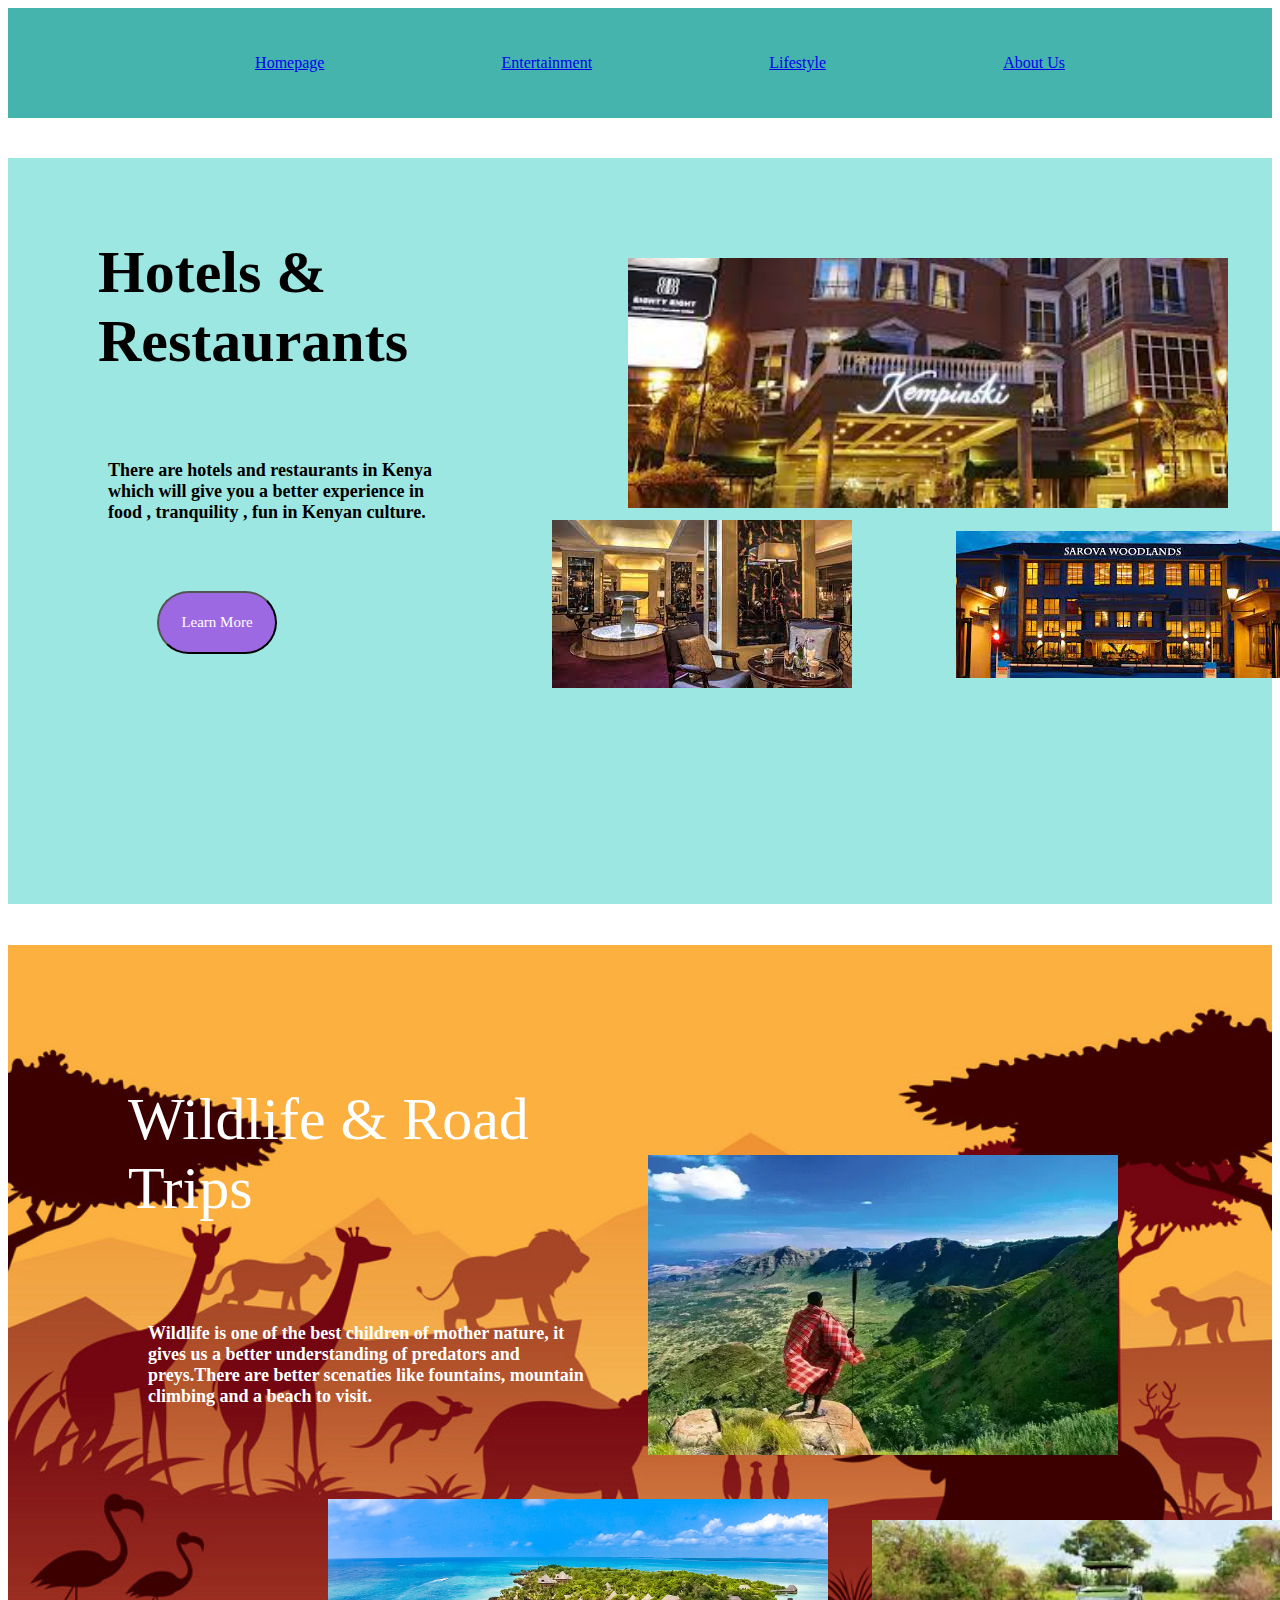
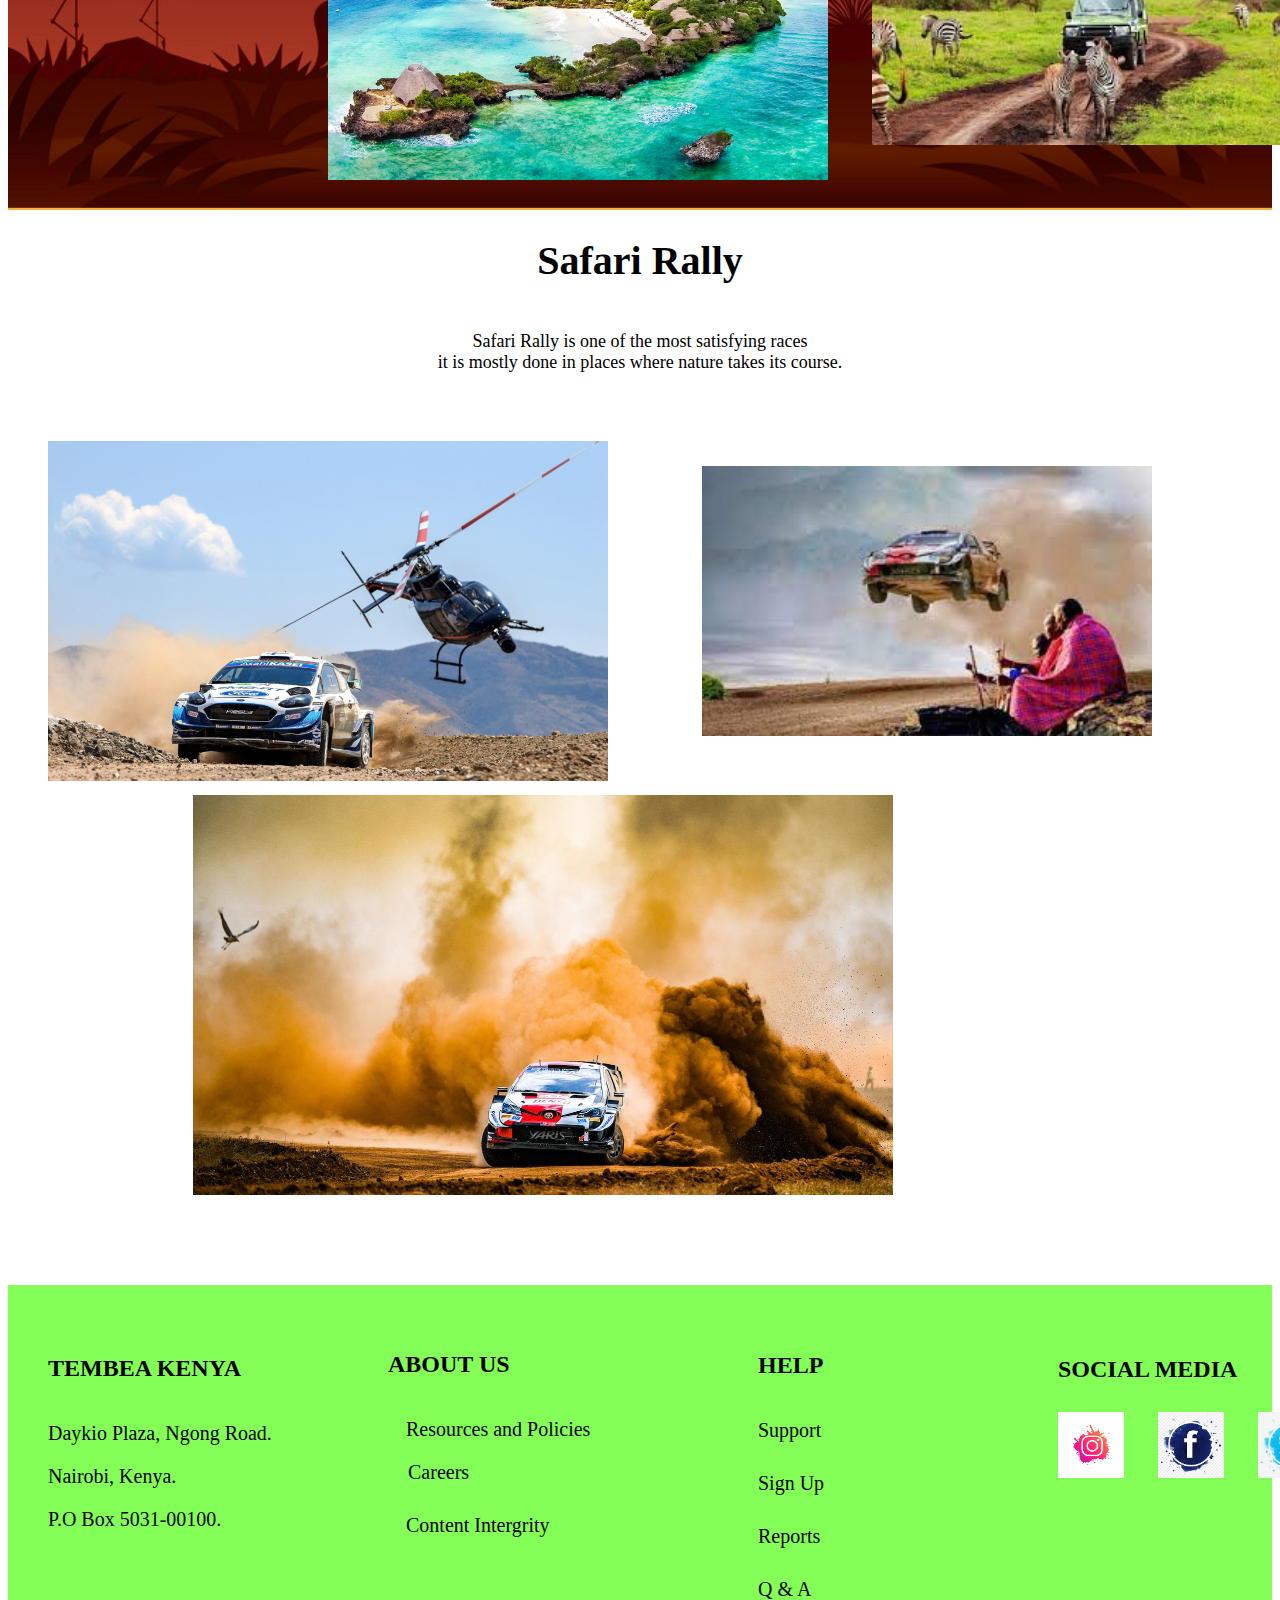
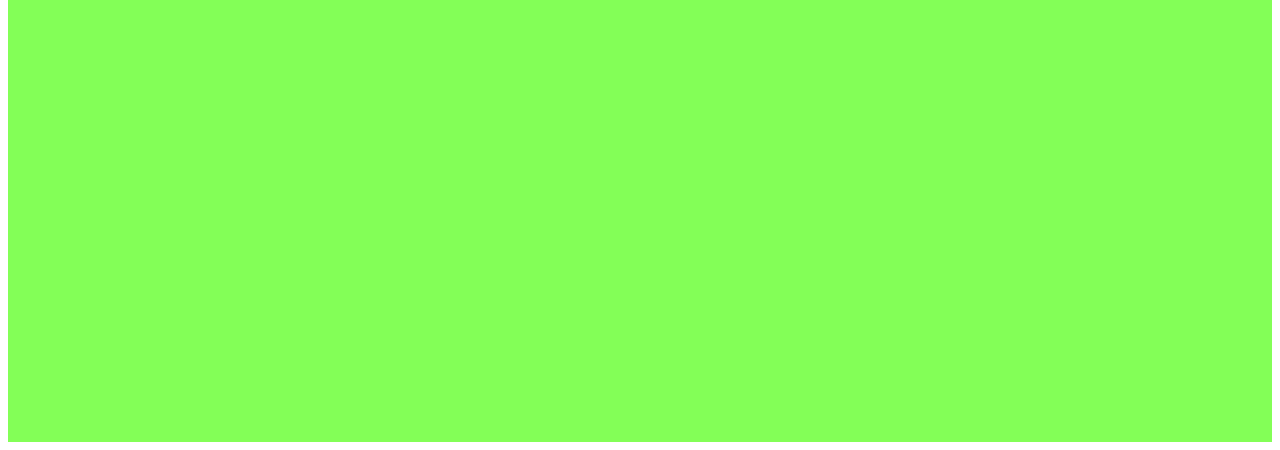
==== index.html @ 824f54b1 "This commit changes the position of images" ====
<html>
<head>
    <meta charset="UTF-8">
    <meta name="viewport" content="width=device-width">
    <link rel="stylesheet" href="index.css">
    <title>Tembea Kenya</title>
</head>
<body>
    <nav>
        <div class="header">
            <ul>
                <li class="list"><a href="#">Homepage</a>
                <li class="list"><a href="#">Entertainment</a></li>
                <li class="list"><a href="#">Lifestyle</a></li>
                <li class="list"><a href="#">About Us</a></li>
            </ul>
        </div>
    </nav>
    <main>
        <div class="section1">
            <div>
                <h1 id="hotels">Hotels & Restaurants</h1>
            </div>
            <img id="image1" src="./pic/villarosa.jpeg" alt="" width="600">
            <img id="image2" src="./pic/villarosa (2).jpeg" alt="" width="600">
            <img id="image3" src="./pic/Sarova.jpeg" alt="">
            <p id="paragraph1">There are hotels and restaurants in Kenya <br>which will give you a better experience in <br> food , tranquility , fun in Kenyan culture.</p>
            <div>
                <button>Learn More</button>
            </div>
        </div>
        
        <div id="life">
            <h1 class="wildlife">Wildlife & Road <br> Trips</h1>
            <p id="paragraph2">
                Wildlife is one of the best children of mother nature, it <br> gives us a better understanding of predators and <br> preys.There are better scenaties like fountains, mountain <br> climbing and a beach to visit.
            </p>
            <div>
                <img id="image4" style="width: 470px;" src="./pic/sceneries.webp" alt="" height="300">
                <img id="image5" style="width: 450px;" src="./pic/kws.jpeg" alt="">
                <img id="image6" style="width: 500px;" src="./pic/beach.jpg" alt="" width="800">
            </div>
        </div>
        <div>
            <h1 id="safari">Safari Rally</h1>
            <p id="paragraph3">Safari Rally is one of the most satisfying races <br> it is mostly done in  places where nature takes its course.</p>
            <div>
                <img id="image7" style="height: 340px;" src="./pic/rally2.jpg" alt="" width="560">
                <img id="image8" style="height: 270px;" src="./pic/rally5.jpeg" alt="" width="450">
                <img id="image9" style="height: 400px;" src="./pic/rally3.jpg" alt="" width="700">
            </div>
        </div>
    </main>
    <footer id="footer">
        <div>
                <h2 id="footer1">TEMBEA KENYA</h2>
                    <p id="tembea1">Daykio Plaza, Ngong Road.</p>
                    <p id="tembea2">Nairobi, Kenya.</p>
                    <p id="tembea3">P.O Box 5031-00100.</p>
                <h2 id="footer2">ABOUT US</h2>
                <p id="about1">Resources and Policies</p>
                <p id="about2">Careers</p>
                <p id="about3">Content Intergrity</p>
                <h2 id="footer3">HELP</h2>
                <p id="help1">Support</p>
                <p id="help2">Sign Up</p>
                <p id="help3">Reports</p>
                <p id="help4">Q & A</p>
                <h2 id="footer4">SOCIAL MEDIA</h2>
                <img id="insta" src="./pic/Instagram.png" alt="">
                <img id="facebook" src="./pic/facebook.jpeg" alt="">
                <img id="twitter" src="./pic/twitter.png" alt="">
        </div>
    </footer>
</body>
</html>
---- index.css ----
*{
    font-family: Roboto;
}
.header {
    padding: 30px;
    background-color: rgba(69, 180, 173, 1);
    border-right: 0px;
}
.header>ul {
    display: flex;
    justify-content: space-evenly;
}
.list {
    text-decoration: none;
    list-style: none;
}
.section1 {
    background-color: rgb(157, 231, 226);
}
div>#hotels {
    position: relative;
    padding-bottom: 90px;
    padding-left: 50px;
    left: 40px;
    top: 80px;
    font-size: 60px;
    height: 200px;
    width: 500px;
}
#image1 {
    position: relative;
    right: -620px;
    bottom: 230px;
}
#image3 {
    position: relative;
    left: 40px;
    bottom: 60px;
}
#image2 {
    position: relative;
    right: 60px;
    bottom: 50px;
    width: 300px;
}
#paragraph1 {
    position: relative;
    left: 100px;
    bottom: 300px;
    font-family: Averia Sans Libre;
    font-style: normal;
    font-weight: bold;
    font-size: 18px;
}
button {
    position: relative;
    height: 7vh;
    width: 120px;
    border-radius: 15vh;
    background-color: #9C69E2;
    color: white;
    font-size: 15px;
    bottom: 250px;
    left: 149px;
}

#life {
    background-image: url(./pic/background\ image\ 2.jpg);
    background-size: cover;
    background-attachment: scroll;
    color: white;
}
.wildlife {
    position: relative;
    bottom: -140px;
    left: 120px;
    font-family: Roboto;
    font-style: normal;
    font-weight: normal;
    font-size: 60px;
}
#paragraph2 {
    position: relative;
    left: 140px;
    bottom: -200px;
    font-family: Averia Sans Libre;
    font-style: normal;
    font-weight: bold;
    font-size: 18px;
}
#image4 {
    position: relative;
    left: 640px;
    bottom: 70px;
}
#image5 {
    position: relative;
    left: 390px;
    bottom: -220px;
}
#image6 {
    position: relative;
    left: 320px;
    bottom: 30px;
}
#safari {
    position: relative;
    text-align: center;
    font-family: Averia Sans Libre;
    font-style: normal;
    font-weight: bold;
    font-size: 40px;
}
#paragraph3 {
    text-align: center;
    padding-top: 20px;
    padding-bottom: 50px;
    font-family: Roboto;
    font-style: normal;
    font-weight: normal;
    font-size: 18px;
}
#image7 {
    position: relative;
    left: 40px;
    top: 0px;
}
#image8 {
    position: relative;
    left: 130px;
    top: -45px;
}
#image9 {
    position: relative;
    top: 10px;
    left: 185px;
    padding-bottom: 80px;
}

#footer {
    background-color: #83FF57;
    
}
#footer1 {
    position: relative;
    top: 0px;
    left: 40px;
    padding-top: 70px;
}
#tembea1 {
    position: relative;
    top: 20px;
    left: 40px;
    font-family: Roboto;
    font-style: normal;
    font-weight: normal;
    font-size: 20px;
}
#tembea2 {
    position: relative;
    top: 20px;
    left: 40px;
    font-family: Roboto;
    font-style: normal;
    font-weight: normal;
    font-size: 20px;
}
#tembea3 {
    position: relative;
    top: 20px;
    left: 40px;
    font-family: Roboto;
    font-style: normal;
    font-weight: normal;
    font-size: 20px;
}
#footer2 {
    position: relative;
    top: -180px;
    left: 380px;
}
#about1{
    position: relative;
    top: -160px;
    left: 398px;
    font-family: Roboto;
    font-style: normal;
    font-weight: normal;
    font-size: 20px;
}
#about2{
    position: relative;
    top: -160px;
    left: 400px;
    font-family: Roboto;
    font-style: normal;
    font-weight: normal;
    font-size: 20px;
}
#about3 {
    position: relative;
    top: -150px;
    left: 398px;
    font-family: Roboto;
    font-style: normal;
    font-weight: normal;
    font-size: 20px;
}
#footer3 {
    position: relative;
    top: -355px;
    left: 750px; 
}
#help1 {
    position: relative;
    top: -335px;
    left: 750px;
    font-family: Roboto;
    font-style: normal;
    font-weight: normal;
    font-size: 20px;
}
#help2 {
    position: relative;
    top: -325px;
    left: 750px;
    font-family: Roboto;
    font-style: normal;
    font-weight: normal;
    font-size: 20px;
}
#help3 {
    position: relative;
    top: -315px;
    left: 750px;
    font-family: Roboto;
    font-style: normal;
    font-weight: normal;
    font-size: 20px;
}
#help4 {
    position: relative;
    top: -305px;
    left: 750px;
    font-family: Roboto;
    font-style: normal;
    font-weight: normal;
    font-size: 20px;
}
#footer4 {
    position: relative;
    top: -570px;
    left: 1050px; 
}
#insta {
    position: relative;
    top: -560px;
    left: 1050px; 
    height: 66px;
}
#facebook {
    position: relative;
    top: -560px;
    left: 1080px; 
    height: 66px;
}

#twitter {
    position: relative;
    top: -560px;
    left: 1110px; 
    height: 66px;
}
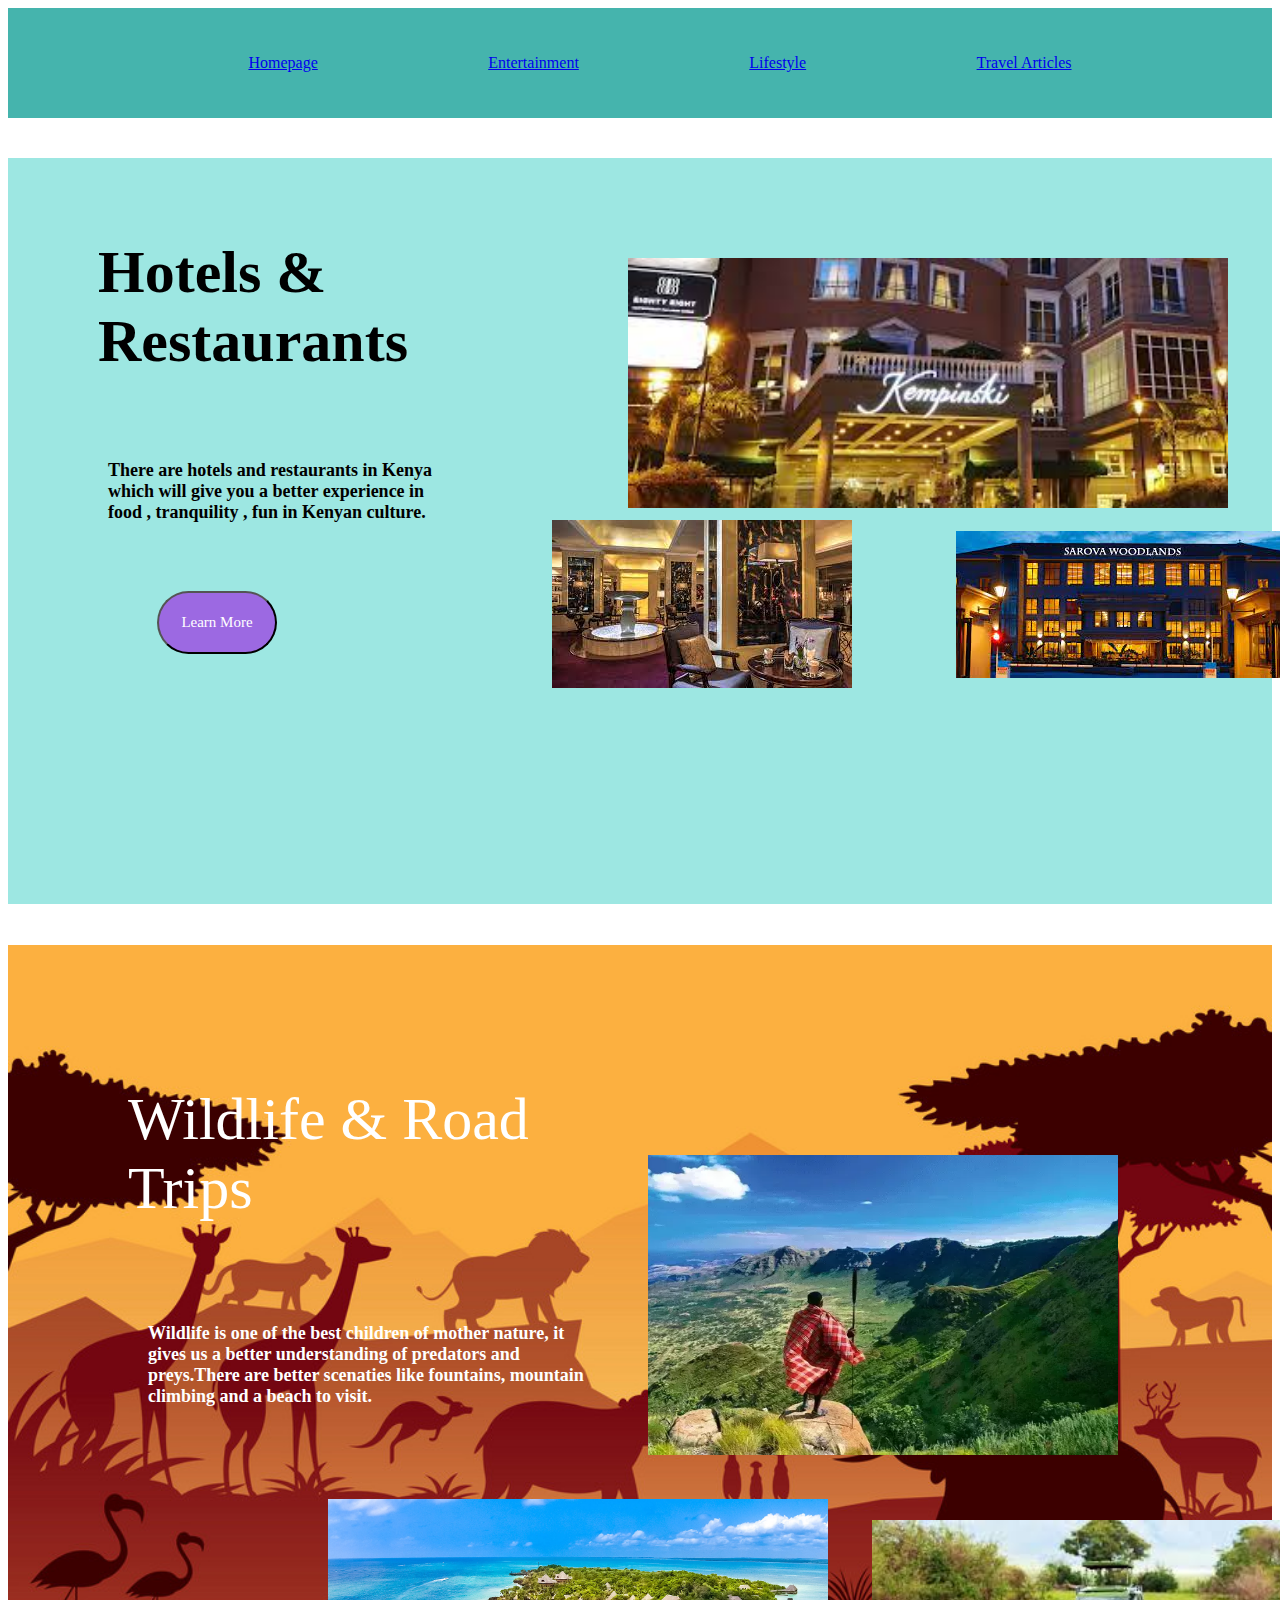
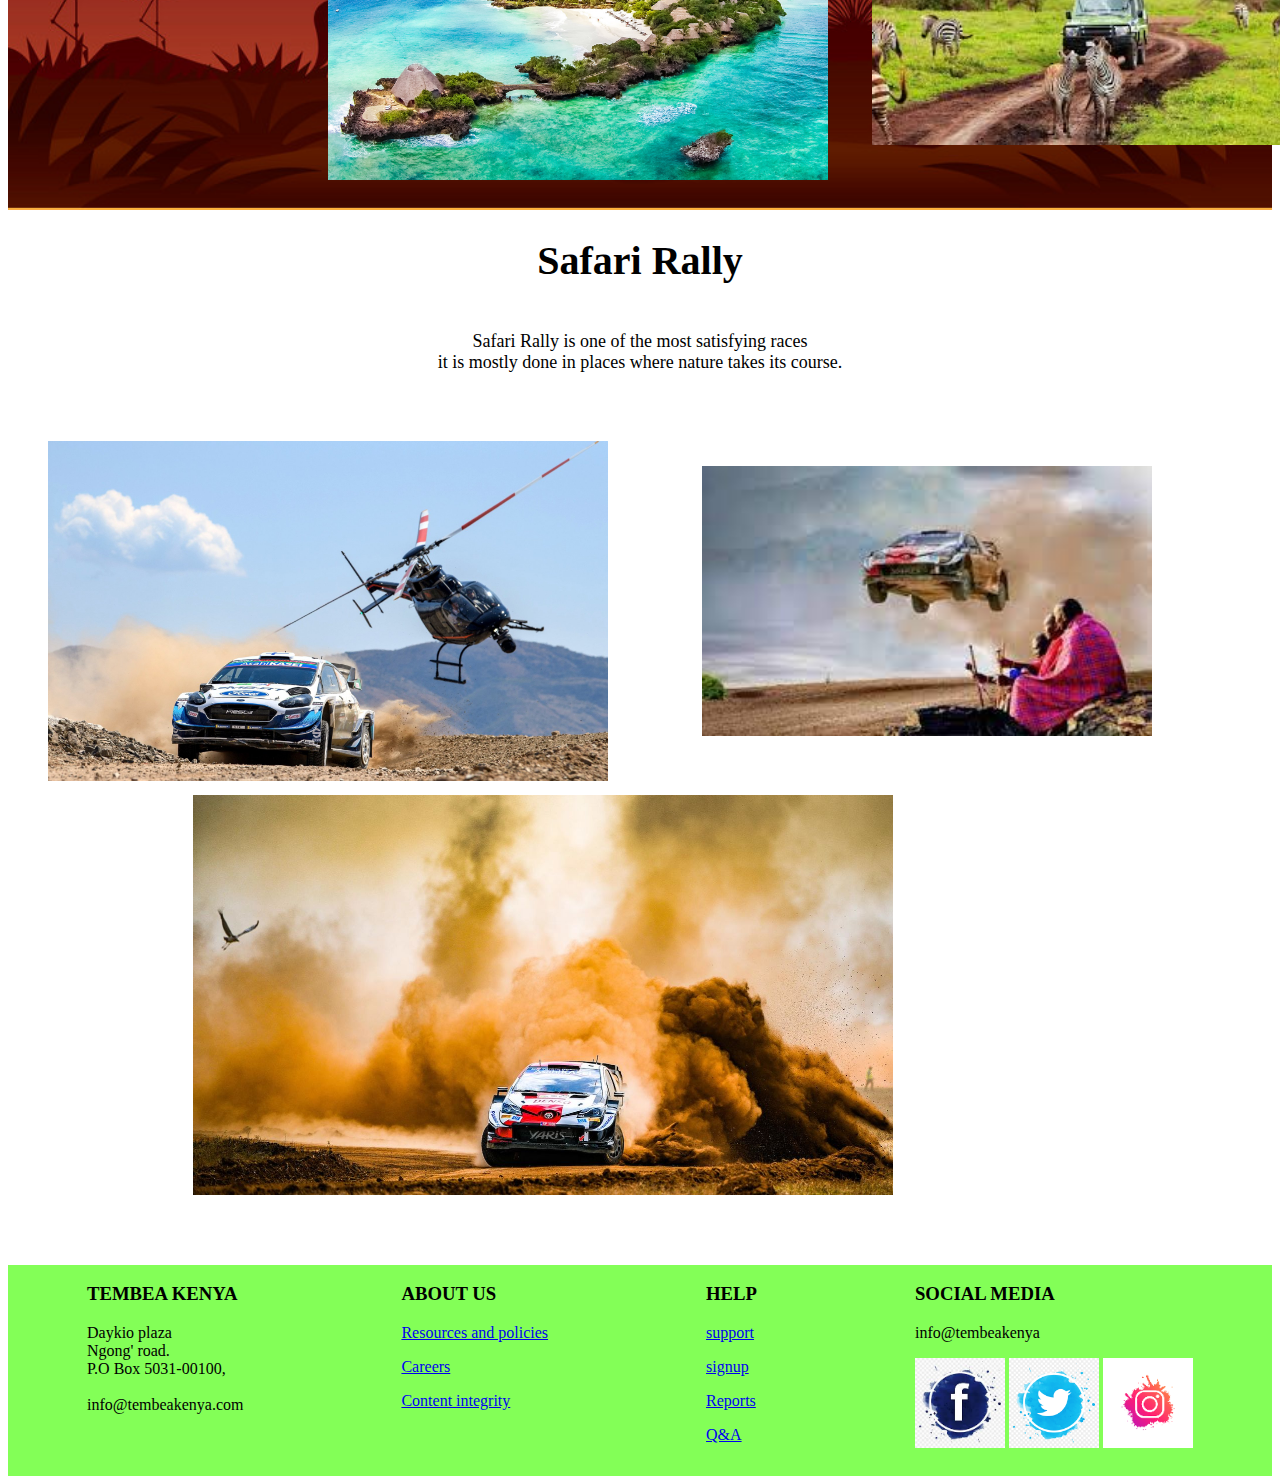
==== commit d28df954: "This commit changes the navigation" ====
--- a/index.html
+++ b/index.html
@@ -9,10 +9,10 @@
     <nav>
         <div class="header">
             <ul>
-                <li class="list"><a href="#">Homepage</a>
-                <li class="list"><a href="#">Entertainment</a></li>
-                <li class="list"><a href="#">Lifestyle</a></li>
-                <li class="list"><a href="#">About Us</a></li>
+                <li class="list"><a href="index.html">Homepage</a>
+                <li class="list"><a href="entertainment.html">Entertainment</a></li>
+                <li class="list"><a href="lifestyle.html">Lifestyle</a></li>
+                <li class="list"><a href="about.html">Travel Articles</a></li>
             </ul>
         </div>
     </nav>
@@ -51,26 +51,36 @@
             </div>
         </div>
     </main>
-    <footer id="footer">
-        <div>
-                <h2 id="footer1">TEMBEA KENYA</h2>
-                    <p id="tembea1">Daykio Plaza, Ngong Road.</p>
-                    <p id="tembea2">Nairobi, Kenya.</p>
-                    <p id="tembea3">P.O Box 5031-00100.</p>
-                <h2 id="footer2">ABOUT US</h2>
-                <p id="about1">Resources and Policies</p>
-                <p id="about2">Careers</p>
-                <p id="about3">Content Intergrity</p>
-                <h2 id="footer3">HELP</h2>
-                <p id="help1">Support</p>
-                <p id="help2">Sign Up</p>
-                <p id="help3">Reports</p>
-                <p id="help4">Q & A</p>
-                <h2 id="footer4">SOCIAL MEDIA</h2>
-                <img id="insta" src="./pic/Instagram.png" alt="">
-                <img id="facebook" src="./pic/facebook.jpeg" alt="">
-                <img id="twitter" src="./pic/twitter.png" alt="">
+    <footer>
+        <section class="content-footer">
+        <div class="fcontent1">
+            <h3>TEMBEA KENYA</h3>
+            <p>Daykio plaza <br> 
+               Ngong' road. <br>
+            P.O Box 5031-00100, <br>
+        <br>info@tembeakenya.com </p>
         </div>
+        <div class="fcontent2">
+            <h3>ABOUT US</h3>
+            <p><a href="#">Resources and policies</a></p>
+            <p><a href="#">Careers</a></p>
+            <p><a href="#">Content integrity</a></p>
+        </div>
+        <div class="fcontent3">
+            <h3>HELP</h3>
+            <p><a href="#">support</a></p>
+            <p><a href="#">signup</a></p>
+            <p><a href="#">Reports</a></p>
+            <p><a href="#">Q&A</a></p>
+        </div>
+        <div class="fcontent4">
+            <h3>SOCIAL MEDIA</h3>
+            <p>info@tembeakenya</p>
+            <img src="./pic/facebook.jpeg" alt="Facebook" width="90"> 
+            <img src="./pic/twitter.png" alt="Twitter" width="90">
+            <img src="./pic/Instagram.png" alt="Instagram" width="90">
+        </div>
+    </section>
     </footer>
 </body>
 </html>--- a/index.css
+++ b/index.css
@@ -52,6 +52,7 @@
     font-weight: bold;
     font-size: 18px;
 }
+
 button {
     position: relative;
     height: 7vh;
@@ -136,138 +137,10 @@
     left: 185px;
     padding-bottom: 80px;
 }
+.content-footer {
+    background-color:  #83FF57;
+    display: flex;
+    justify-content: space-around;
+    padding-bottom: 1em;
 
-#footer {
-    background-color: #83FF57;
-    
 }
-#footer1 {
-    position: relative;
-    top: 0px;
-    left: 40px;
-    padding-top: 70px;
-}
-#tembea1 {
-    position: relative;
-    top: 20px;
-    left: 40px;
-    font-family: Roboto;
-    font-style: normal;
-    font-weight: normal;
-    font-size: 20px;
-}
-#tembea2 {
-    position: relative;
-    top: 20px;
-    left: 40px;
-    font-family: Roboto;
-    font-style: normal;
-    font-weight: normal;
-    font-size: 20px;
-}
-#tembea3 {
-    position: relative;
-    top: 20px;
-    left: 40px;
-    font-family: Roboto;
-    font-style: normal;
-    font-weight: normal;
-    font-size: 20px;
-}
-#footer2 {
-    position: relative;
-    top: -180px;
-    left: 380px;
-}
-#about1{
-    position: relative;
-    top: -160px;
-    left: 398px;
-    font-family: Roboto;
-    font-style: normal;
-    font-weight: normal;
-    font-size: 20px;
-}
-#about2{
-    position: relative;
-    top: -160px;
-    left: 400px;
-    font-family: Roboto;
-    font-style: normal;
-    font-weight: normal;
-    font-size: 20px;
-}
-#about3 {
-    position: relative;
-    top: -150px;
-    left: 398px;
-    font-family: Roboto;
-    font-style: normal;
-    font-weight: normal;
-    font-size: 20px;
-}
-#footer3 {
-    position: relative;
-    top: -355px;
-    left: 750px; 
-}
-#help1 {
-    position: relative;
-    top: -335px;
-    left: 750px;
-    font-family: Roboto;
-    font-style: normal;
-    font-weight: normal;
-    font-size: 20px;
-}
-#help2 {
-    position: relative;
-    top: -325px;
-    left: 750px;
-    font-family: Roboto;
-    font-style: normal;
-    font-weight: normal;
-    font-size: 20px;
-}
-#help3 {
-    position: relative;
-    top: -315px;
-    left: 750px;
-    font-family: Roboto;
-    font-style: normal;
-    font-weight: normal;
-    font-size: 20px;
-}
-#help4 {
-    position: relative;
-    top: -305px;
-    left: 750px;
-    font-family: Roboto;
-    font-style: normal;
-    font-weight: normal;
-    font-size: 20px;
-}
-#footer4 {
-    position: relative;
-    top: -570px;
-    left: 1050px; 
-}
-#insta {
-    position: relative;
-    top: -560px;
-    left: 1050px; 
-    height: 66px;
-}
-#facebook {
-    position: relative;
-    top: -560px;
-    left: 1080px; 
-    height: 66px;
-}
-
-#twitter {
-    position: relative;
-    top: -560px;
-    left: 1110px; 
-    height: 66px;
-}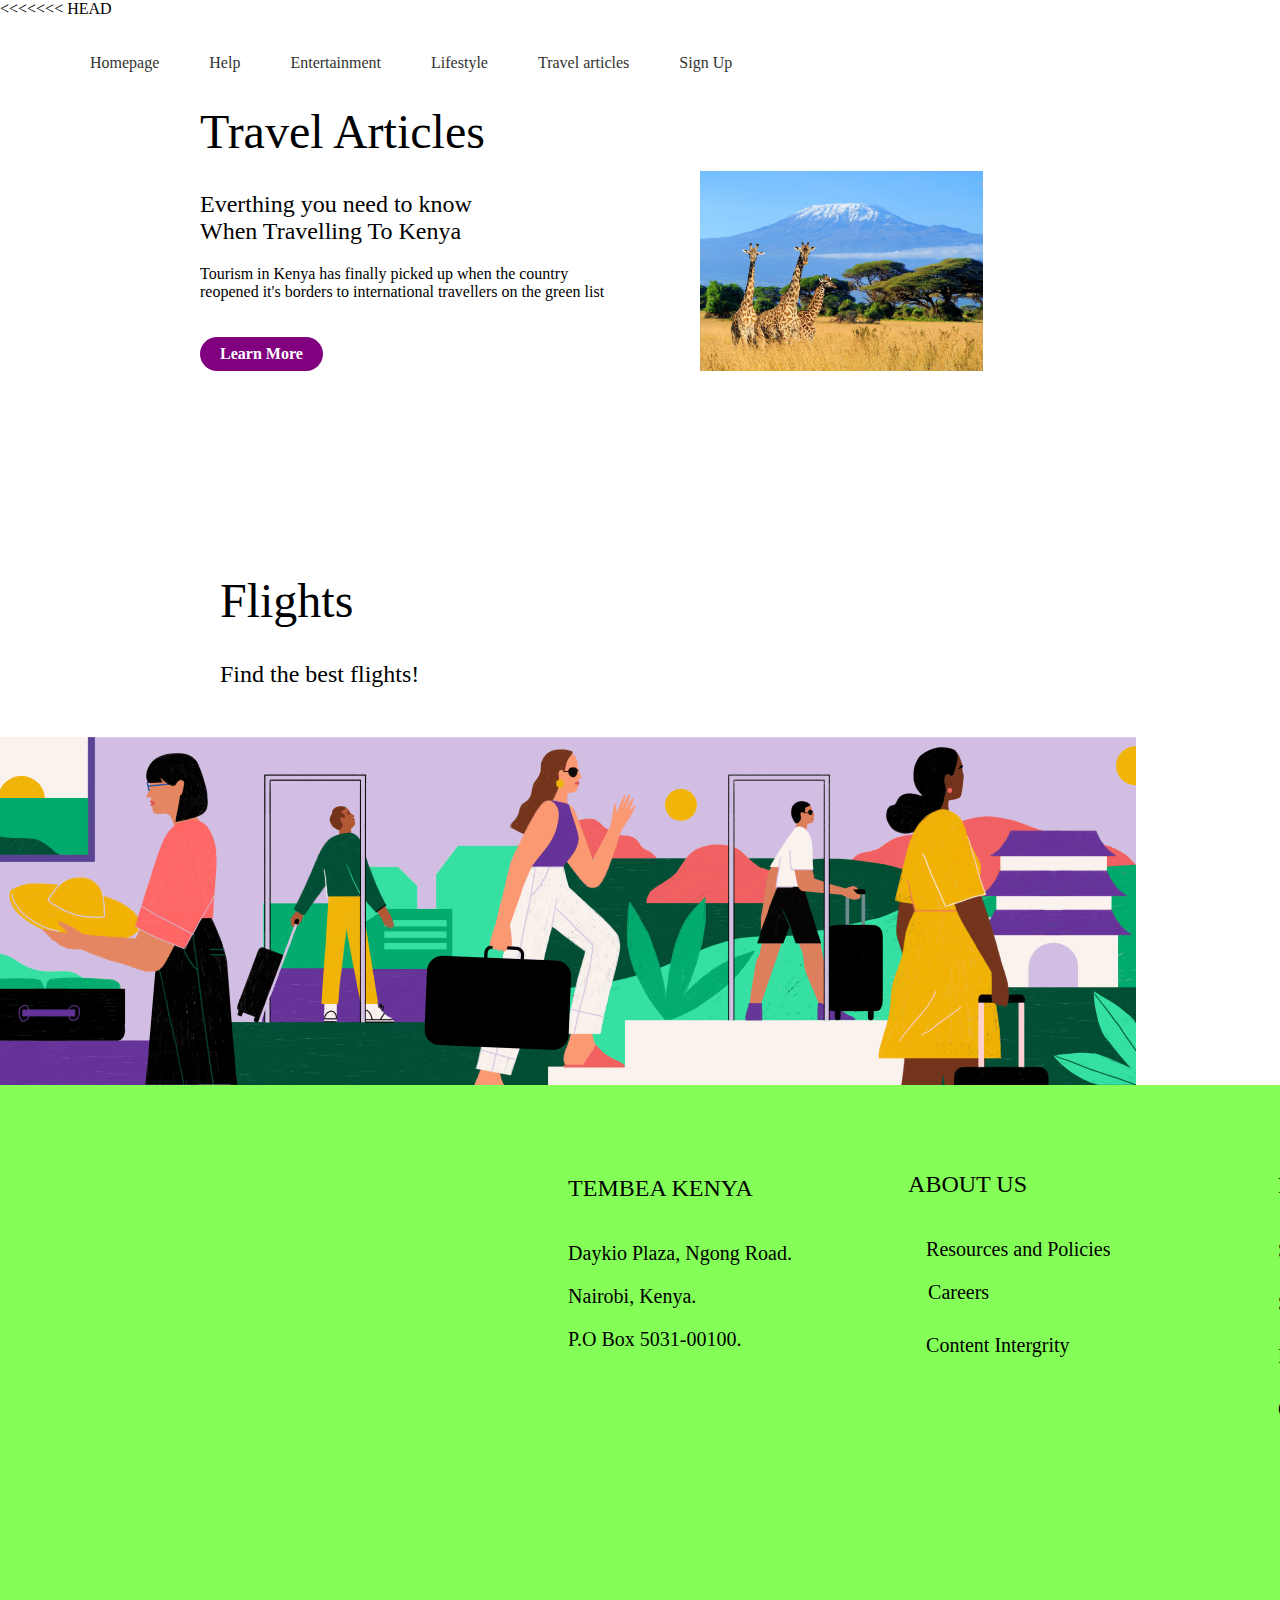
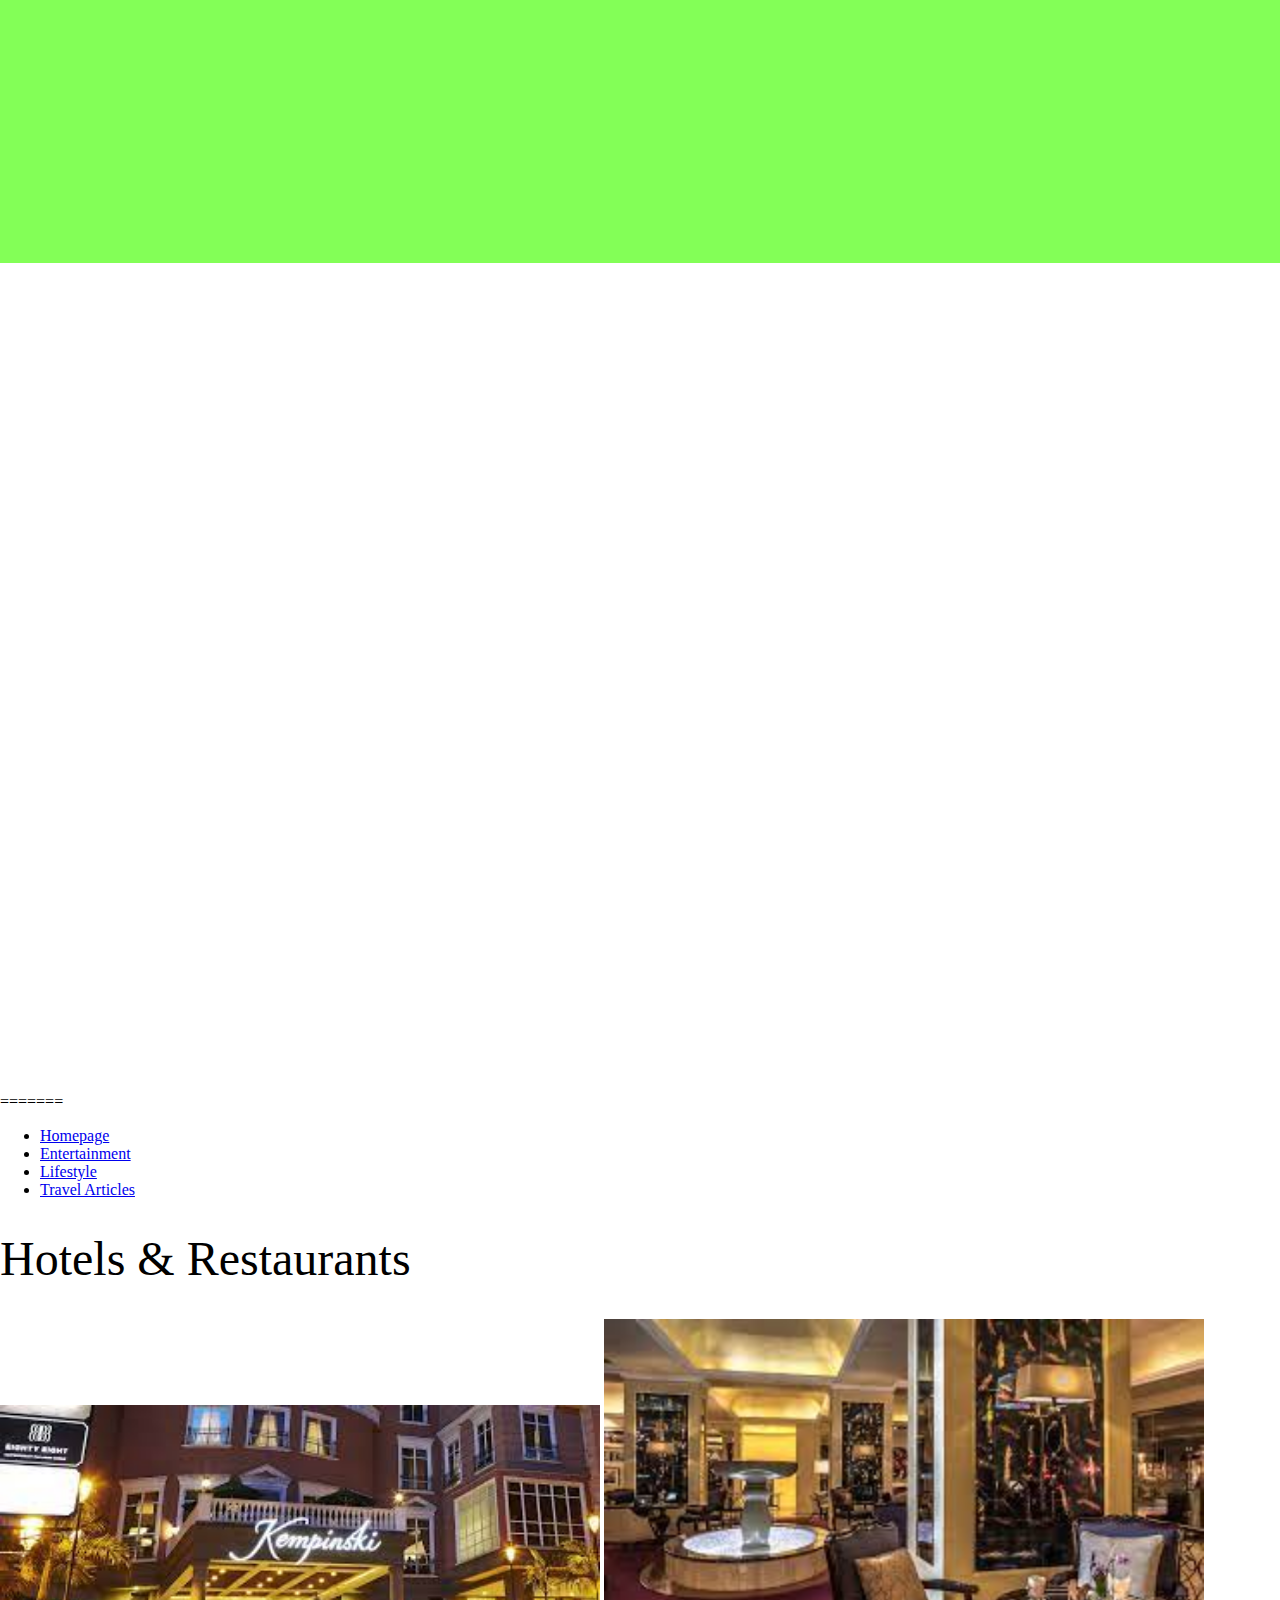
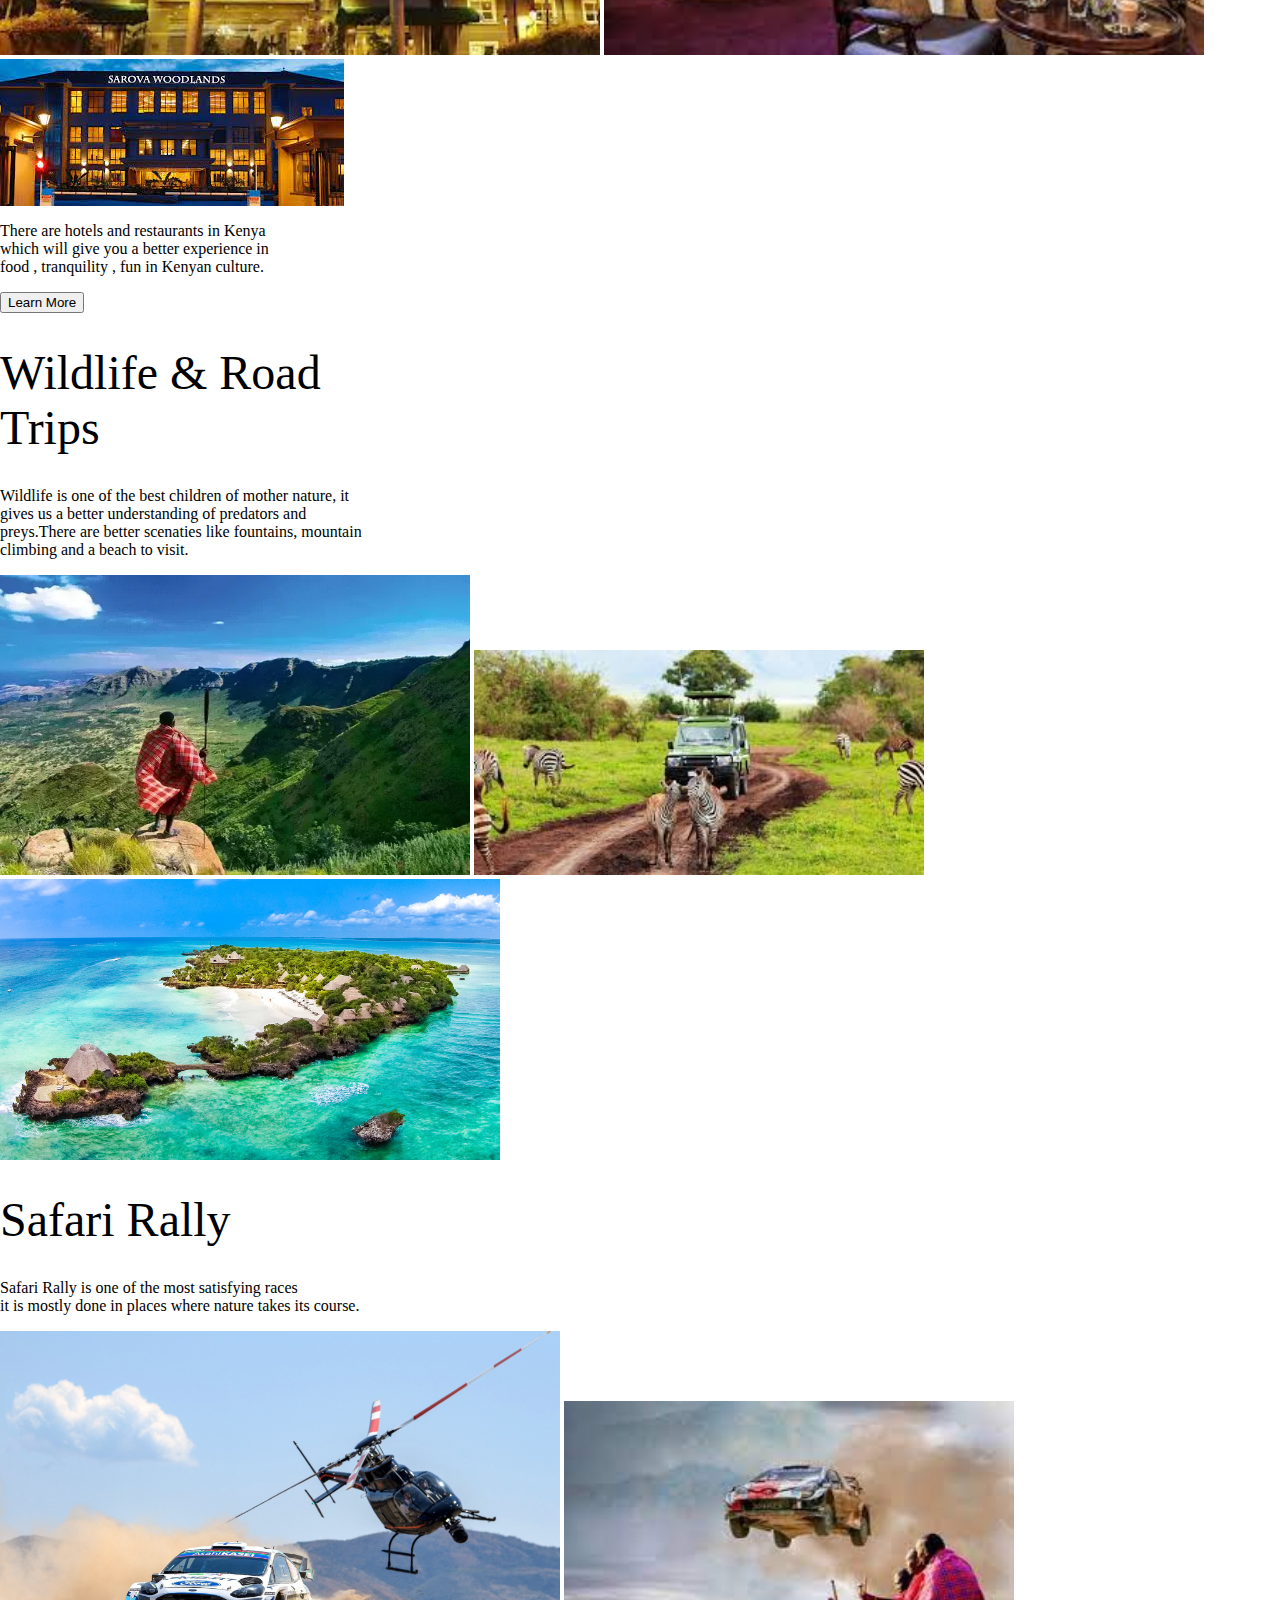
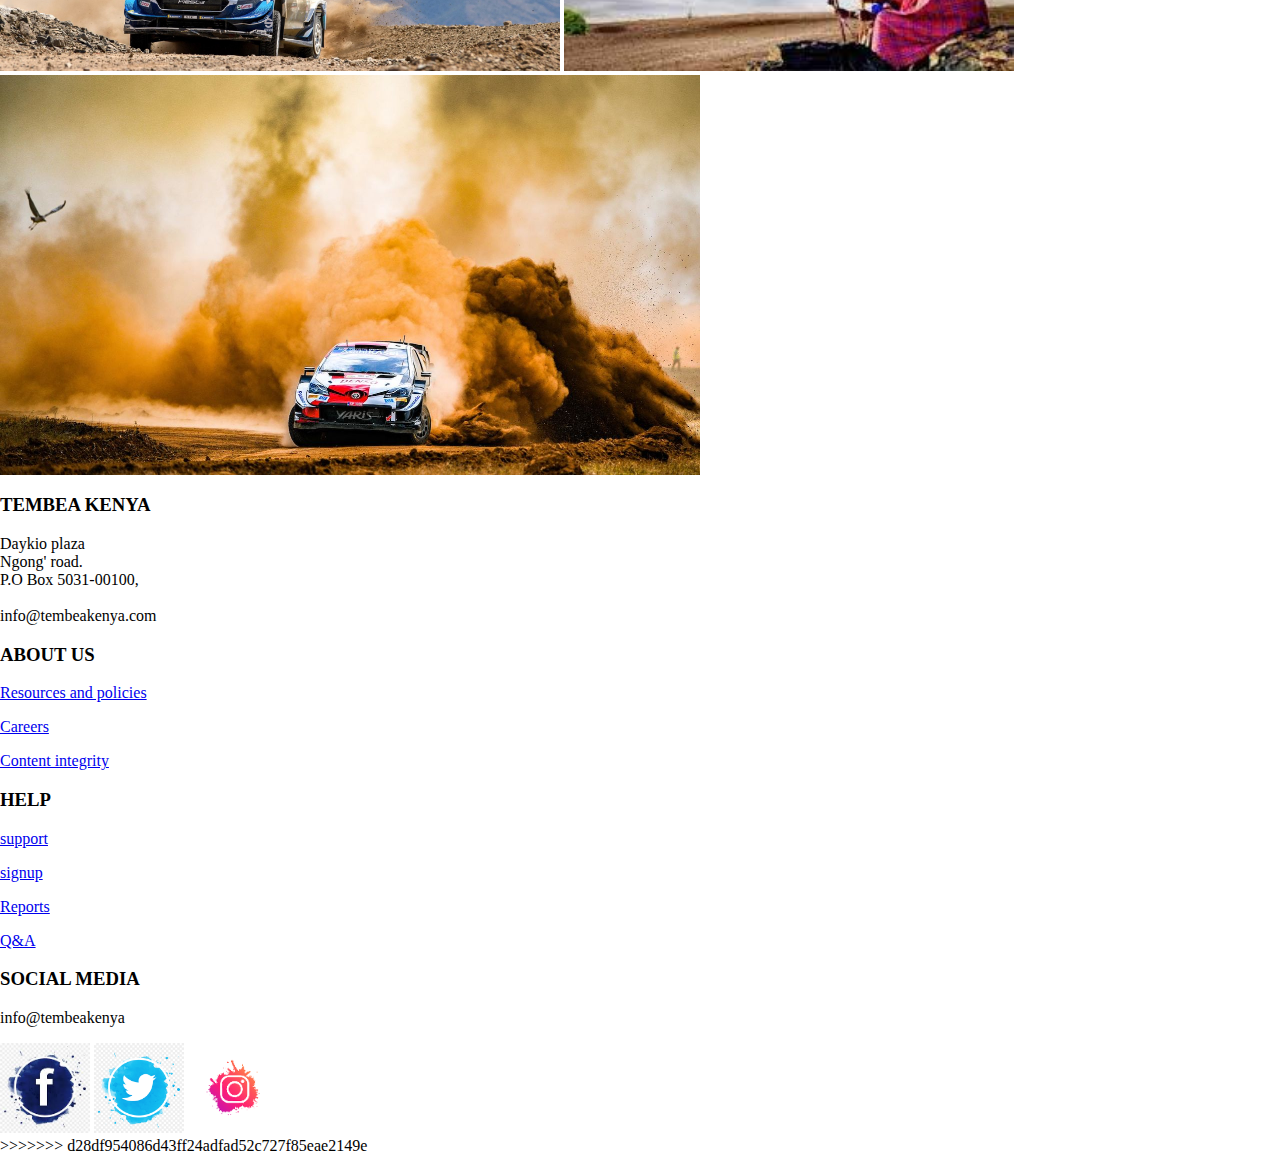
==== commit 0e3dc656: "lifestyle" ====
--- a/index.html
+++ b/index.html
@@ -1,6 +1,79 @@
 <html>
 <head>
     <meta charset="UTF-8">
+<<<<<<< HEAD
+    <meta http-equiv="X-UA-Compatible" content="IE=edge">
+    <meta name="viewport" content="width=device-width, initial-scale=1.0">
+    <link rel="stylesheet" href="about.css">
+    <title>TembeaKenya</title>
+</head>
+<body>
+
+    <div>
+        <header>
+            <ul class="navigation">
+                <li><a href="#homepage">Homepage</a></li>
+                <li><a href="#help">Help</a></li>
+                <li><a href="#entertainment">Entertainment</a></li>
+                <li><a href="#lifestyle">Lifestyle</a></li>
+                <li><a href="#travelarticles">Travel articles</a></li>
+                <li><a href="#signup">Sign Up</a></li>
+            </ul>
+        </header>
+        <h1 id="travel">Travel Articles</h1>
+        <h2><a href="#" id="Know">Everthing you need to know
+            <br>When Travelling To Kenya</a> 
+        </h2>
+        <p id="tourism">Tourism in Kenya has finally picked up when the country
+            <br>reopened it's borders to international travellers on the green list
+        </p>
+        <a href="#" id="Learn">Learn More</a>
+    </div>
+    <div class="girraffe">
+        <img src="./Images/girrafe.jpg" alt="" height="200">
+    </div>
+    <h1 id="flight">Flights</h1>
+    <h2 id="best">Find the best flights!</h2>
+    <img src="./flights.txt" alt="" width="">
+    <footer id="footer">
+        <div>
+            <div>
+                <h2 id="footer1">TEMBEA KENYA</h2>
+                <div>
+                    <p id="tembea1">Daykio Plaza, Ngong Road.</p>
+                    <p id="tembea2">Nairobi, Kenya.</p>
+                    <p id="tembea3">P.O Box 5031-00100.</p>
+                </div>
+            </div>
+            <div>
+                <h2 id="footer2">ABOUT US</h2>
+                <div>
+                    <p id="about1">Resources and Policies</p>
+                    <p id="about2">Careers</p>
+                    <p id="about3">Content Intergrity</p>
+                </div>
+            </div>
+            <div>
+                <h2 id="footer3">HELP</h2>
+                <div>
+                    <p id="help1">Support</p>
+                    <p id="help2">Sign Up</p>
+                    <p id="help3">Reports</p>
+                    <p id="help4">Q & A</p>
+                </div>
+            </div>
+            <div>
+                <h2 id="footer4">SOCIAL MEDIA</h2>
+                <img id="insta" src="./Images/instagram.jpeg" alt="">
+                <img id="facebook" src="./Images/facebook.jpeg" alt="">
+                <img id="twitter" src="./Images/twitter.jpeg" alt="">
+            </div>
+        </div>
+    </footer>
+
+
+  
+=======
     <meta name="viewport" content="width=device-width">
     <link rel="stylesheet" href="index.css">
     <title>Tembea Kenya</title>
@@ -82,5 +155,6 @@
         </div>
     </section>
     </footer>
+>>>>>>> d28df954086d43ff24adfad52c727f85eae2149e
 </body>
 </html>--- a/about.css
+++ b/about.css
@@ -0,0 +1,225 @@
+header{
+    align-items: center;
+    justify-content: space-between;
+    /* display: flex; */
+    /* padding: 20px 100px; */
+    width: auto;
+    padding-top: 20px;
+    position: relative;
+    z-index: 1;
+}
+
+header ul{
+    position: relative;
+    display: flex;
+}
+
+header ul li{
+    list-style: none;
+}
+
+header ul li a{
+    display: inline-block;
+    color: #333;
+    font-weight: 500;
+    margin-left: 50px;
+    text-decoration: none;
+}
+h1{
+    font-weight: 400;
+    font-size: 300%;
+}
+h2{
+    font-weight: 500;
+}
+.girraffe{
+    display: flex;
+    position: relative;
+    left: 700px;
+    top: -200px;
+}
+#Know{
+    text-decoration: none;
+    color: black;
+    list-style-position: none;
+    position: relative;
+    left: 200px;
+}
+#Learn{
+    text-decoration: none;
+
+}
+#travel{
+    left: 200px;
+    position: relative;
+}
+#tourism{
+    left: 200px;
+    position: relative;
+}
+#Learn{
+    display: inline-block;
+    margin-top: 20px;
+    padding: 8px 20px;
+    background: purple;
+    color: #fff;
+    border-radius: 40px;
+    font-weight: 600;
+    text-decoration: none;
+    left: 200px;
+    position: relative;
+}
+#flight {
+    position: relative;
+    top: -30px;
+    right: -220px;
+}
+#best {
+    position: relative;
+    top: -30px;
+    right: -220px;
+}
+#footer {
+    background-color: #83FF57;
+    margin-bottom: 830px;
+}
+#footer1 {
+    position: relative;
+    top: 0px;
+    left: 40px;
+    padding-top: 70px;
+}
+#tembea1 {
+    position: relative;
+    top: 20px;
+    left: 40px;
+    font-family: Roboto;
+    font-style: normal;
+    font-weight: normal;
+    font-size: 20px;
+}
+#tembea2 {
+    position: relative;
+    top: 20px;
+    left: 40px;
+    font-family: Roboto;
+    font-style: normal;
+    font-weight: normal;
+    font-size: 20px;
+}
+#tembea3 {
+    position: relative;
+    top: 20px;
+    left: 40px;
+    font-family: Roboto;
+    font-style: normal;
+    font-weight: normal;
+    font-size: 20px;
+}
+#footer2 {
+    position: relative;
+    top: -180px;
+    left: 380px;
+}
+#about1{
+    position: relative;
+    top: -160px;
+    left: 398px;
+    font-family: Roboto;
+    font-style: normal;
+    font-weight: normal;
+    font-size: 20px;
+}
+#about2{
+    position: relative;
+    top: -160px;
+    left: 400px;
+    font-family: Roboto;
+    font-style: normal;
+    font-weight: normal;
+    font-size: 20px;
+}
+#about3 {
+    position: relative;
+    top: -150px;
+    left: 398px;
+    font-family: Roboto;
+    font-style: normal;
+    font-weight: normal;
+    font-size: 20px;
+}
+#footer3 {
+    position: relative;
+    top: -355px;
+    left: 750px;
+}
+#help1 {
+    position: relative;
+    top: -335px;
+    left: 750px;
+    font-family: Roboto;
+    font-style: normal;
+    font-weight: normal;
+    font-size: 20px;
+}
+#help2 {
+    position: relative;
+    top: -325px;
+    left: 750px;
+    font-family: Roboto;
+    font-style: normal;
+    font-weight: normal;
+    font-size: 20px;
+}
+#help3 {
+    position: relative;
+    top: -315px;
+    left: 750px;
+    font-family: Roboto;
+    font-style: normal;
+    font-weight: normal;
+    font-size: 20px;
+}
+#help4 {
+    position: relative;
+    top: -305px;
+    left: 750px;
+    font-family: Roboto;
+    font-style: normal;
+    font-weight: normal;
+    font-size: 20px;
+}
+#footer4 {
+    position: relative;
+    top: -570px;
+    left: 1050px;
+}
+#insta {
+    position: relative;
+    top: -580px;
+    left: 1020px;
+    height: 66px;
+}
+#facebook {
+    position: relative;
+    top: -560px;
+    left: 1080px;
+    height: 66px;
+}
+#twitter {
+    position: relative;
+    top: -560px;
+    left: 1110px;
+    height: 66px;
+}
+html, body {
+    width: 100%;
+    height:auto;
+    padding:0;
+    margin:0;
+    overflow-x: hidden;
+}
+.luggage{
+    position: relative;
+    right: -100px;
+}--- a/index.css
+++ b/index.css
@@ -1,146 +1,94 @@
-*{
-    font-family: Roboto;
+header{
+    align-items: center;
+    justify-content: space-between;
+    /* display: flex; */
+    /* padding: 20px 100px; */
+    width: auto;
+    padding-top: 20px;
+    position: relative;
+    z-index: 1;
 }
-.header {
-    padding: 30px;
-    background-color: rgba(69, 180, 173, 1);
-    border-right: 0px;
+
+header ul{
+    position: relative;
+    display: flex;
 }
-.header>ul {
+
+header ul li{
+    list-style: none;
+}
+
+header ul li a{
+    display: inline-block;
+    color: #333;
+    font-weight: 500;
+    margin-left: 50px;
+    text-decoration: none;
+}
+h1{
+    font-weight: 400;
+    font-size: 300%;
+}
+h2{
+    font-weight: 500;
+}
+.girraffe{
+    display: flex;
+    position: relative;
+    left: 700px;
+    top: -200px;
+}
+#Know{
+    text-decoration: none;
+    color: black;
+    list-style-position: none;
+    position: relative;
+    left: 200px;
+}
+#Learn{
+    text-decoration: none;
+
+}
+#travel{
+    left: 200px;
+    position: relative;
+}
+#tourism{
+    left: 200px;
+    position: relative;
+}
+#Learn{
+    display: inline-block;
+    margin-top: 20px;
+    padding: 8px 20px;
+    background: purple;
+    color: #fff;
+    border-radius: 40px;
+    font-weight: 600;
+    text-decoration: none;
+    left: 200px;
+    position: relative;
+}
+#flight {
+    position: relative;
+    top: -30px;
+    right: -220px;
+}
+#best {
+    position: relative;
+    top: -30px;
+    right: -220px;
+}
+#footer {
     display: flex;
     justify-content: space-evenly;
-}
-.list {
-    text-decoration: none;
-    list-style: none;
-}
-.section1 {
-    background-color: rgb(157, 231, 226);
-}
-div>#hotels {
-    position: relative;
-    padding-bottom: 90px;
-    padding-left: 50px;
-    left: 40px;
-    top: 80px;
-    font-size: 60px;
-    height: 200px;
-    width: 500px;
-}
-#image1 {
-    position: relative;
-    right: -620px;
-    bottom: 230px;
-}
-#image3 {
-    position: relative;
-    left: 40px;
-    bottom: 60px;
-}
-#image2 {
-    position: relative;
-    right: 60px;
-    bottom: 50px;
-    width: 300px;
-}
-#paragraph1 {
-    position: relative;
-    left: 100px;
-    bottom: 300px;
-    font-family: Averia Sans Libre;
-    font-style: normal;
-    font-weight: bold;
-    font-size: 18px;
+    background-color: #83FF57;
 }
 
-button {
-    position: relative;
-    height: 7vh;
-    width: 120px;
-    border-radius: 15vh;
-    background-color: #9C69E2;
-    color: white;
-    font-size: 15px;
-    bottom: 250px;
-    left: 149px;
-}
-
-#life {
-    background-image: url(./pic/background\ image\ 2.jpg);
-    background-size: cover;
-    background-attachment: scroll;
-    color: white;
-}
-.wildlife {
-    position: relative;
-    bottom: -140px;
-    left: 120px;
-    font-family: Roboto;
-    font-style: normal;
-    font-weight: normal;
-    font-size: 60px;
-}
-#paragraph2 {
-    position: relative;
-    left: 140px;
-    bottom: -200px;
-    font-family: Averia Sans Libre;
-    font-style: normal;
-    font-weight: bold;
-    font-size: 18px;
-}
-#image4 {
-    position: relative;
-    left: 640px;
-    bottom: 70px;
-}
-#image5 {
-    position: relative;
-    left: 390px;
-    bottom: -220px;
-}
-#image6 {
-    position: relative;
-    left: 320px;
-    bottom: 30px;
-}
-#safari {
-    position: relative;
-    text-align: center;
-    font-family: Averia Sans Libre;
-    font-style: normal;
-    font-weight: bold;
-    font-size: 40px;
-}
-#paragraph3 {
-    text-align: center;
-    padding-top: 20px;
-    padding-bottom: 50px;
-    font-family: Roboto;
-    font-style: normal;
-    font-weight: normal;
-    font-size: 18px;
-}
-#image7 {
-    position: relative;
-    left: 40px;
-    top: 0px;
-}
-#image8 {
-    position: relative;
-    left: 130px;
-    top: -45px;
-}
-#image9 {
-    position: relative;
-    top: 10px;
-    left: 185px;
-    padding-bottom: 80px;
-}
-.content-footer {
-    background-color:  #83FF57;
-    display: flex;
-    justify-content: space-around;
-    padding-bottom: 1em;
-
-}
+html, body {
+    width: 100%;
+    height:auto;
+    padding:0;
+    margin:0;
+    overflow-x: hidden;
+}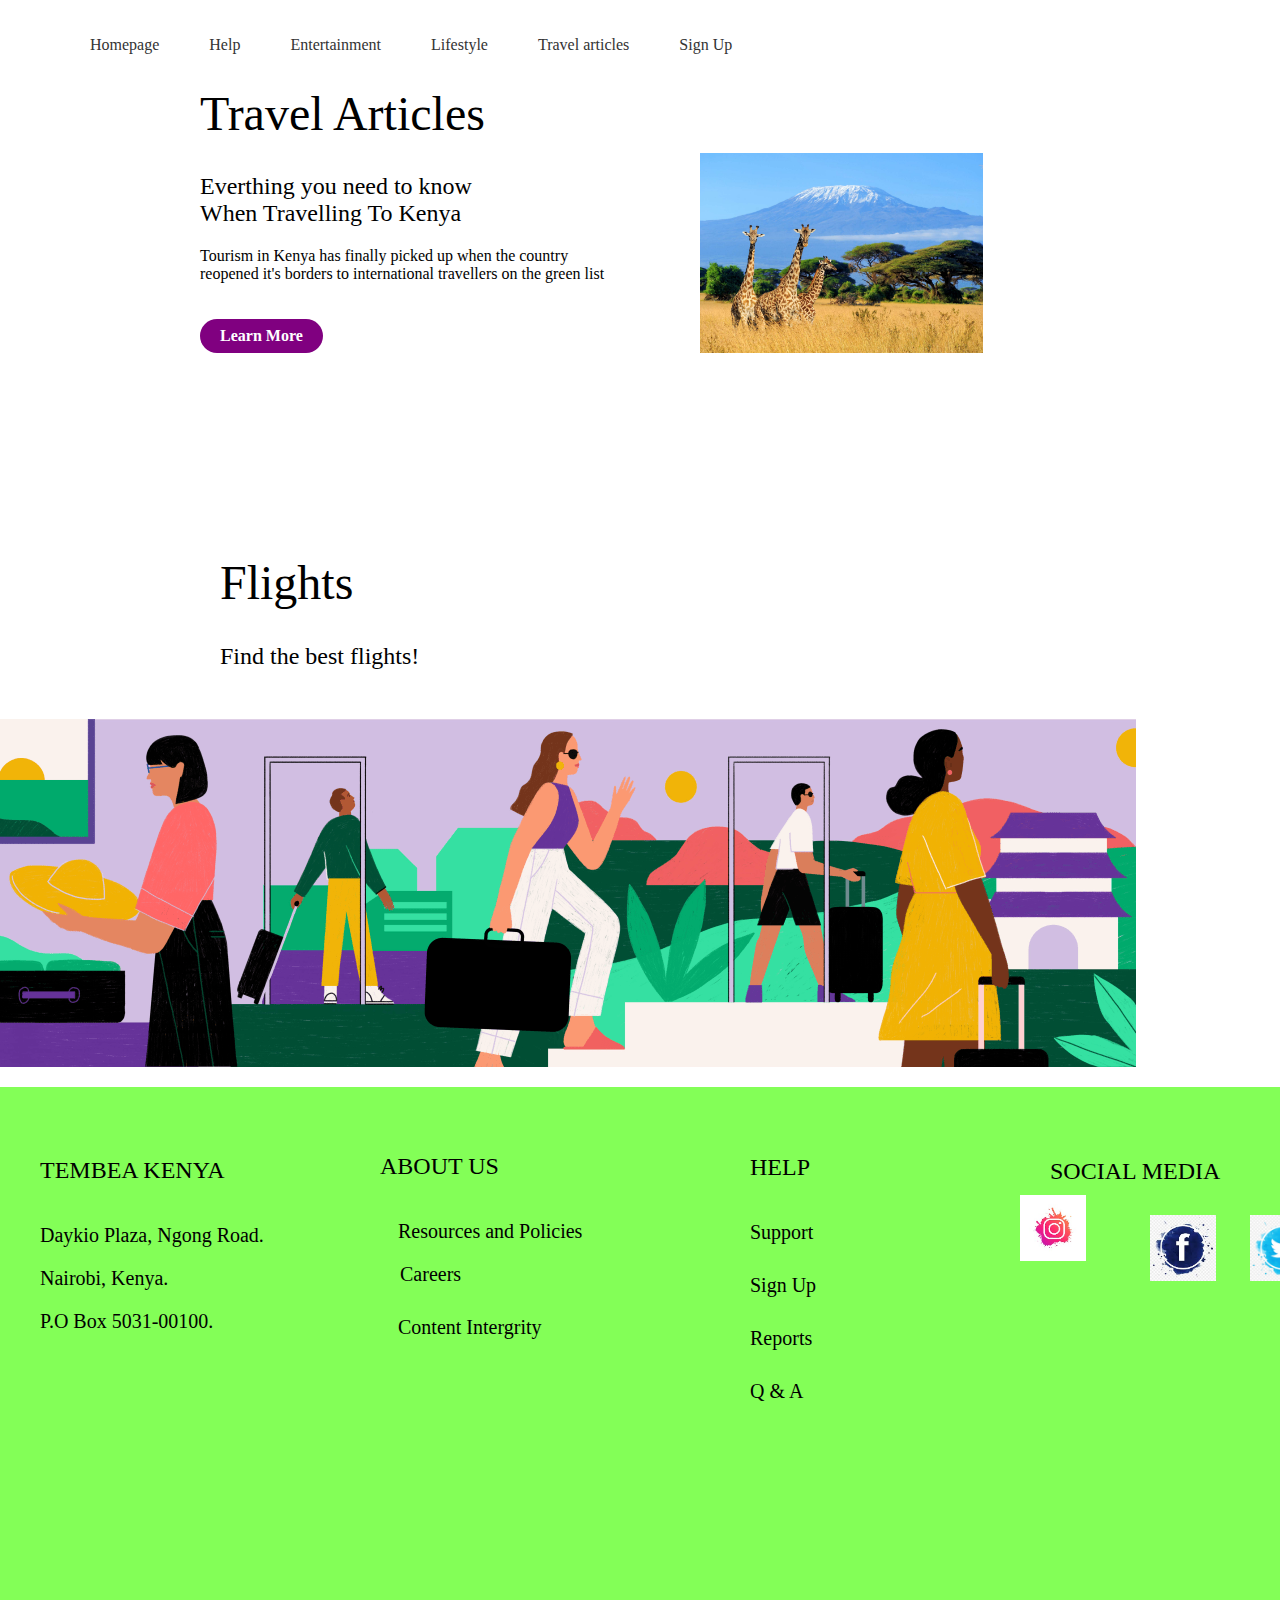
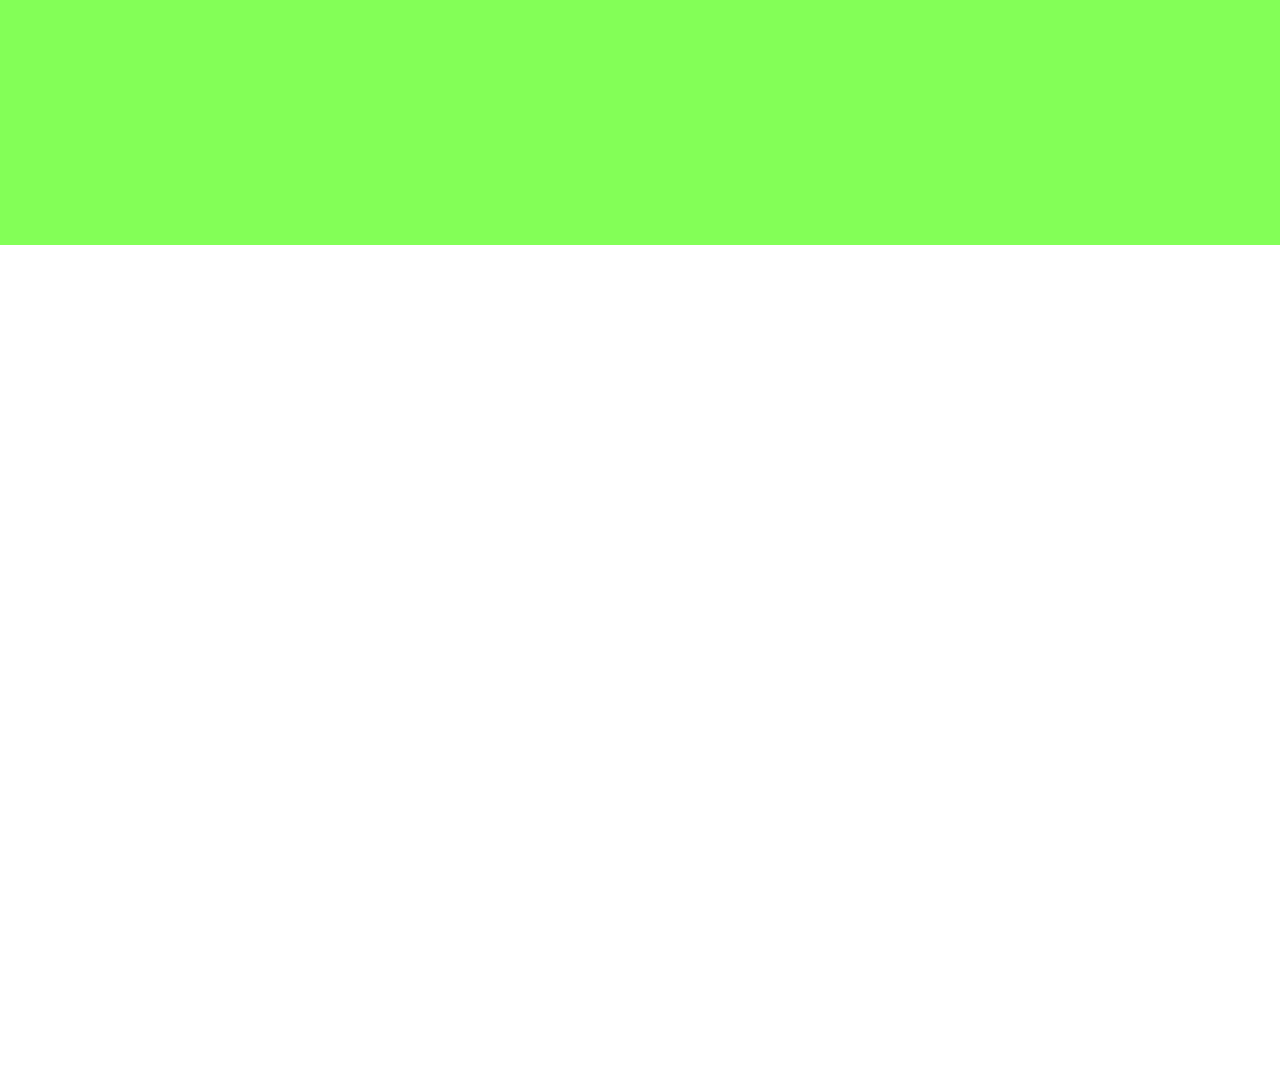
==== commit 1749021b: "lifestyle" ====
--- a/index.html
+++ b/index.html
@@ -1,7 +1,6 @@
 <html>
 <head>
     <meta charset="UTF-8">
-<<<<<<< HEAD
     <meta http-equiv="X-UA-Compatible" content="IE=edge">
     <meta name="viewport" content="width=device-width, initial-scale=1.0">
     <link rel="stylesheet" href="about.css">
@@ -73,88 +72,5 @@
 
 
   
-=======
-    <meta name="viewport" content="width=device-width">
-    <link rel="stylesheet" href="index.css">
-    <title>Tembea Kenya</title>
-</head>
-<body>
-    <nav>
-        <div class="header">
-            <ul>
-                <li class="list"><a href="index.html">Homepage</a>
-                <li class="list"><a href="entertainment.html">Entertainment</a></li>
-                <li class="list"><a href="lifestyle.html">Lifestyle</a></li>
-                <li class="list"><a href="about.html">Travel Articles</a></li>
-            </ul>
-        </div>
-    </nav>
-    <main>
-        <div class="section1">
-            <div>
-                <h1 id="hotels">Hotels & Restaurants</h1>
-            </div>
-            <img id="image1" src="./pic/villarosa.jpeg" alt="" width="600">
-            <img id="image2" src="./pic/villarosa (2).jpeg" alt="" width="600">
-            <img id="image3" src="./pic/Sarova.jpeg" alt="">
-            <p id="paragraph1">There are hotels and restaurants in Kenya <br>which will give you a better experience in <br> food , tranquility , fun in Kenyan culture.</p>
-            <div>
-                <button>Learn More</button>
-            </div>
-        </div>
-        
-        <div id="life">
-            <h1 class="wildlife">Wildlife & Road <br> Trips</h1>
-            <p id="paragraph2">
-                Wildlife is one of the best children of mother nature, it <br> gives us a better understanding of predators and <br> preys.There are better scenaties like fountains, mountain <br> climbing and a beach to visit.
-            </p>
-            <div>
-                <img id="image4" style="width: 470px;" src="./pic/sceneries.webp" alt="" height="300">
-                <img id="image5" style="width: 450px;" src="./pic/kws.jpeg" alt="">
-                <img id="image6" style="width: 500px;" src="./pic/beach.jpg" alt="" width="800">
-            </div>
-        </div>
-        <div>
-            <h1 id="safari">Safari Rally</h1>
-            <p id="paragraph3">Safari Rally is one of the most satisfying races <br> it is mostly done in  places where nature takes its course.</p>
-            <div>
-                <img id="image7" style="height: 340px;" src="./pic/rally2.jpg" alt="" width="560">
-                <img id="image8" style="height: 270px;" src="./pic/rally5.jpeg" alt="" width="450">
-                <img id="image9" style="height: 400px;" src="./pic/rally3.jpg" alt="" width="700">
-            </div>
-        </div>
-    </main>
-    <footer>
-        <section class="content-footer">
-        <div class="fcontent1">
-            <h3>TEMBEA KENYA</h3>
-            <p>Daykio plaza <br> 
-               Ngong' road. <br>
-            P.O Box 5031-00100, <br>
-        <br>info@tembeakenya.com </p>
-        </div>
-        <div class="fcontent2">
-            <h3>ABOUT US</h3>
-            <p><a href="#">Resources and policies</a></p>
-            <p><a href="#">Careers</a></p>
-            <p><a href="#">Content integrity</a></p>
-        </div>
-        <div class="fcontent3">
-            <h3>HELP</h3>
-            <p><a href="#">support</a></p>
-            <p><a href="#">signup</a></p>
-            <p><a href="#">Reports</a></p>
-            <p><a href="#">Q&A</a></p>
-        </div>
-        <div class="fcontent4">
-            <h3>SOCIAL MEDIA</h3>
-            <p>info@tembeakenya</p>
-            <img src="./pic/facebook.jpeg" alt="Facebook" width="90"> 
-            <img src="./pic/twitter.png" alt="Twitter" width="90">
-            <img src="./pic/Instagram.png" alt="Instagram" width="90">
-        </div>
-    </section>
-    </footer>
->>>>>>> d28df954086d43ff24adfad52c727f85eae2149e
 </body>
-</html>+</html>
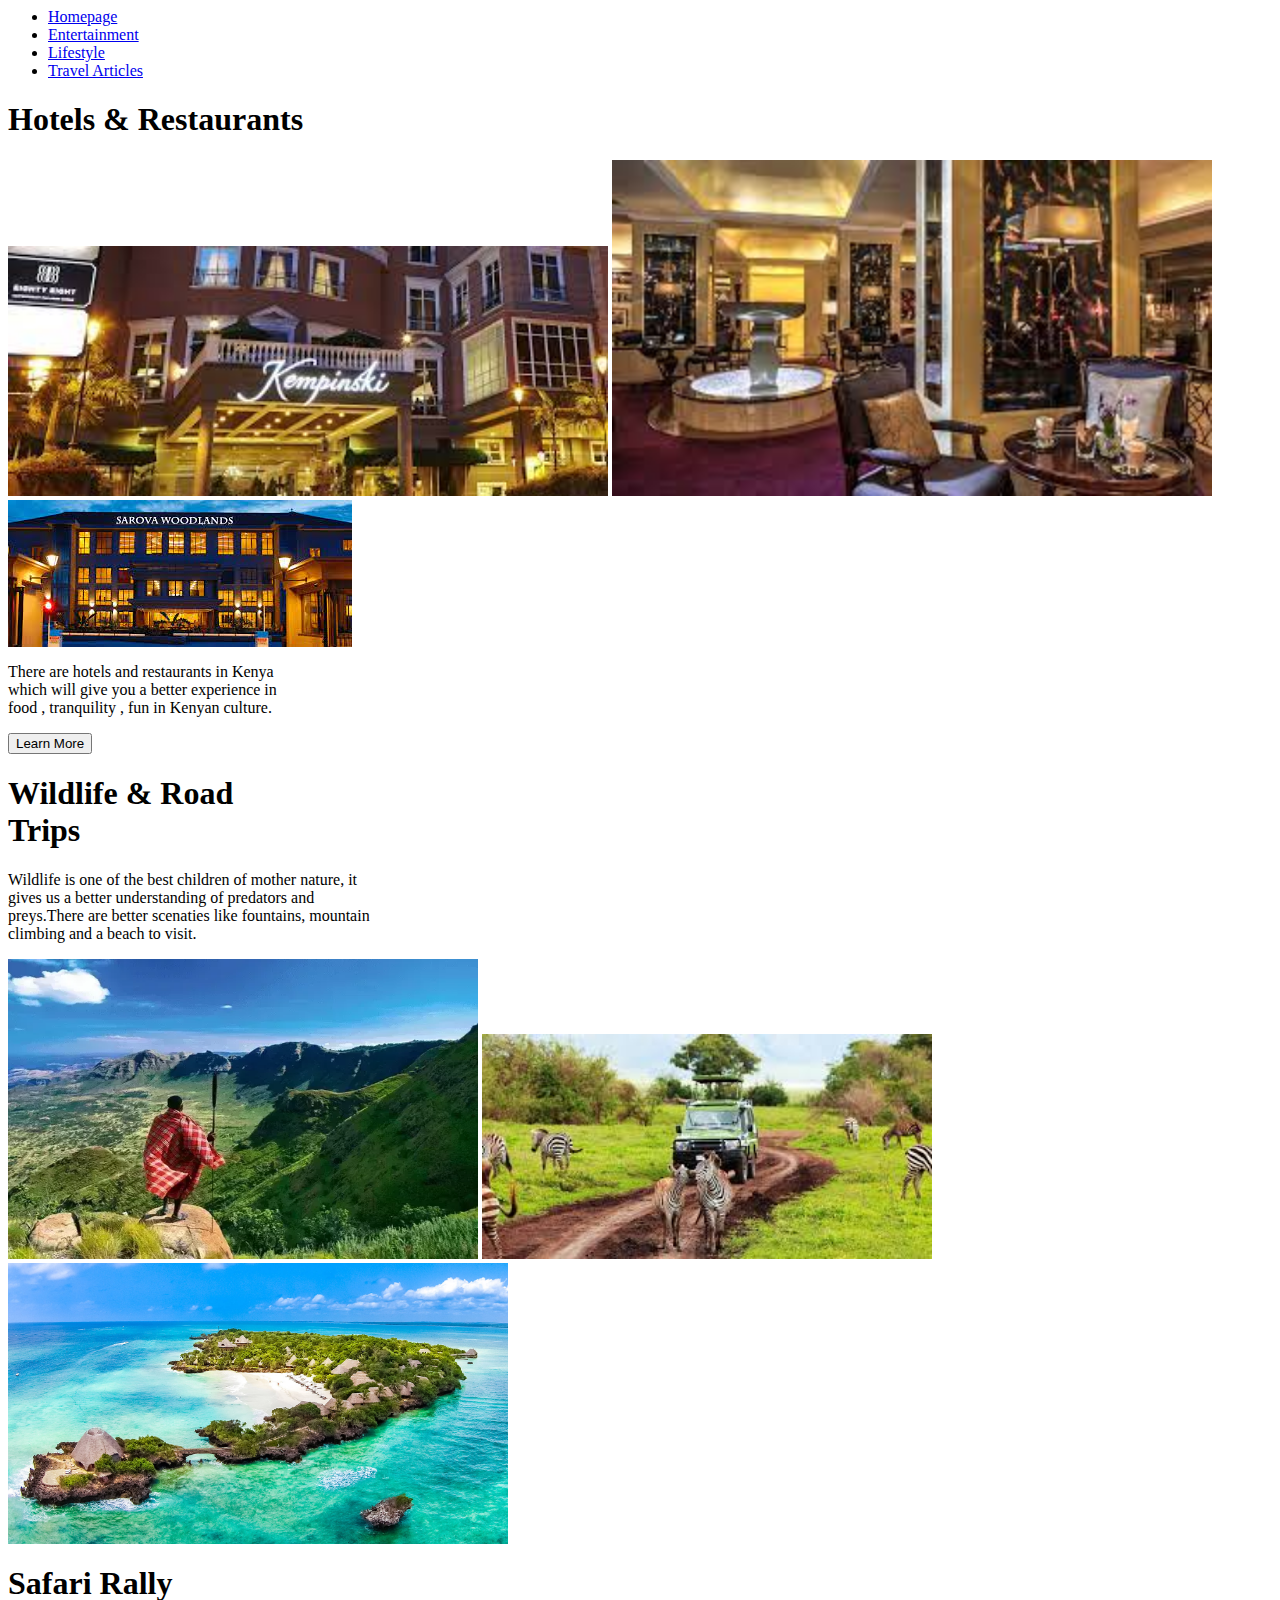
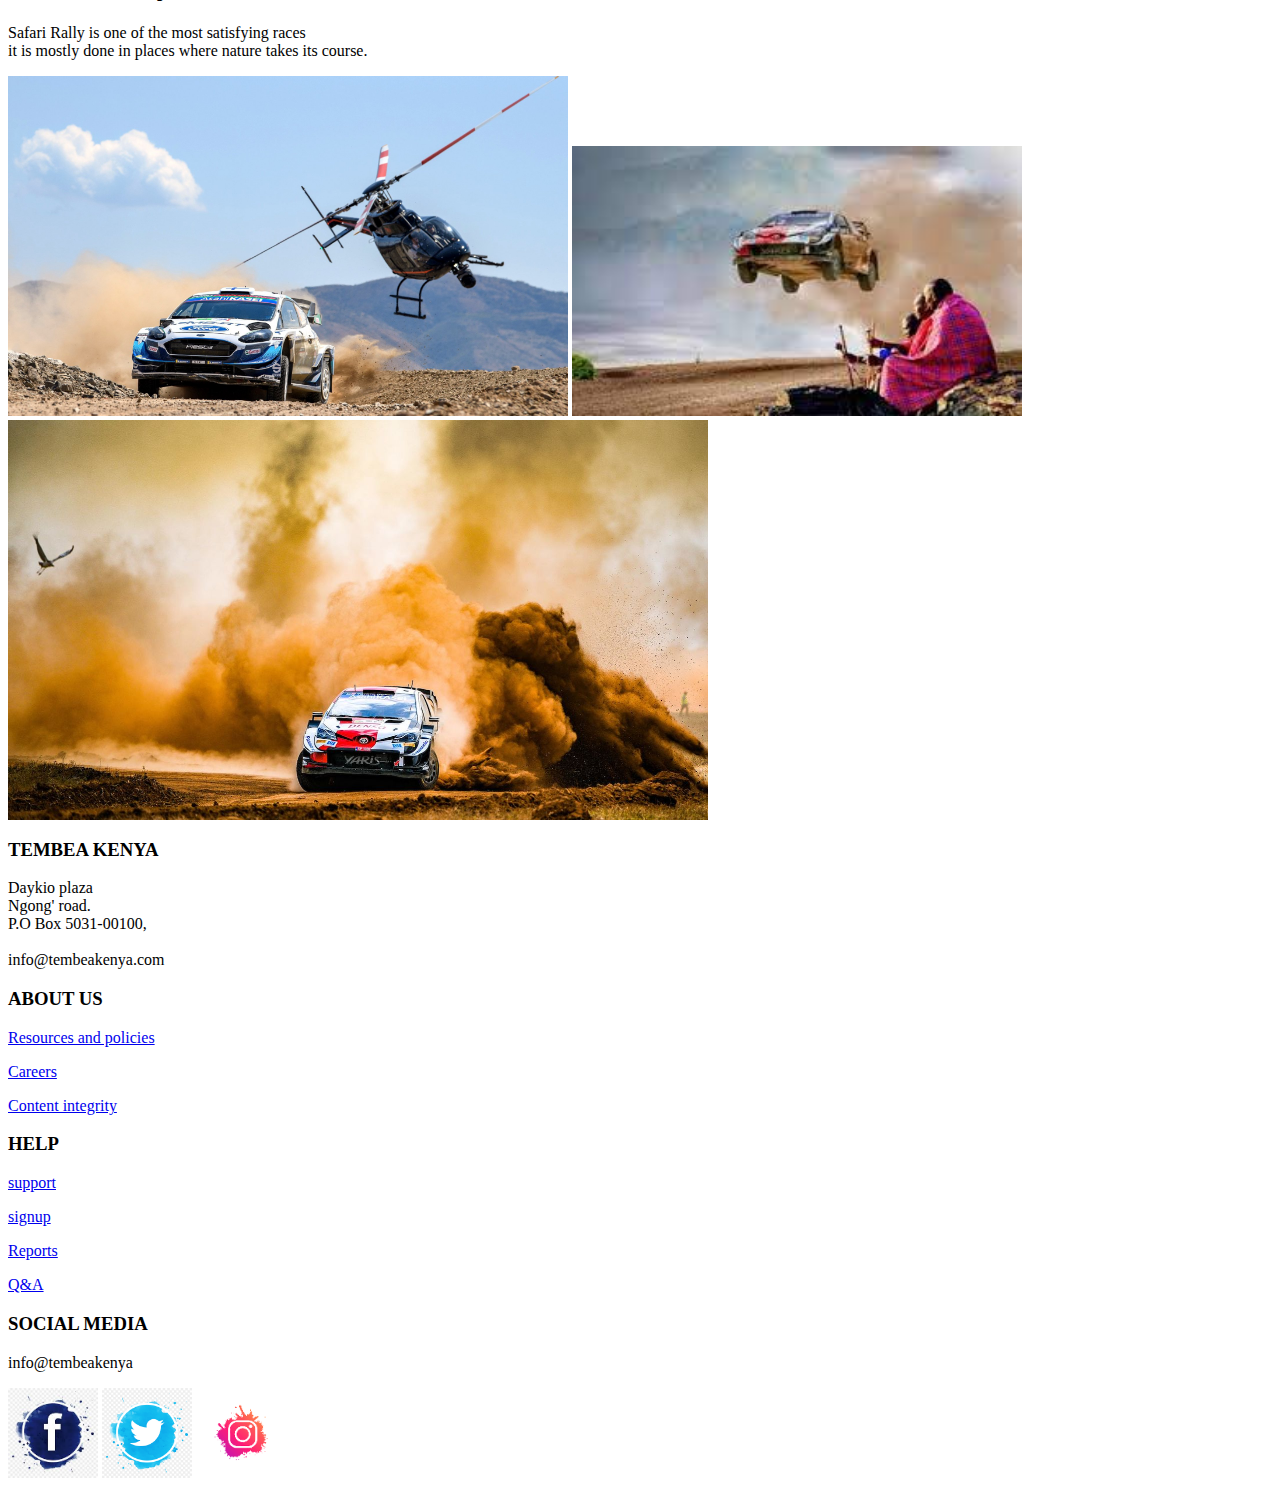
==== commit fea42264: "rename file from home.html to index.html" ====
--- a/index.html
+++ b/index.html
@@ -1,76 +1,86 @@
 <html>
 <head>
     <meta charset="UTF-8">
-    <meta http-equiv="X-UA-Compatible" content="IE=edge">
-    <meta name="viewport" content="width=device-width, initial-scale=1.0">
-    <link rel="stylesheet" href="about.css">
-    <title>TembeaKenya</title>
+    <meta name="viewport" content="width=device-width">
+    <link rel="stylesheet" href="index.css">
+    <title>Tembea Kenya</title>
 </head>
 <body>
-
-    <div>
-        <header>
-            <ul class="navigation">
-                <li><a href="#homepage">Homepage</a></li>
-                <li><a href="#help">Help</a></li>
-                <li><a href="#entertainment">Entertainment</a></li>
-                <li><a href="#lifestyle">Lifestyle</a></li>
-                <li><a href="#travelarticles">Travel articles</a></li>
-                <li><a href="#signup">Sign Up</a></li>
+    <nav>
+        <div class="header">
+            <ul>
+                <li class="list"><a href="index.html">Homepage</a>
+                <li class="list"><a href="entertainment.html">Entertainment</a></li>
+                <li class="list"><a href="lifestyle.html">Lifestyle</a></li>
+                <li class="list"><a href="about.html">Travel Articles</a></li>
             </ul>
-        </header>
-        <h1 id="travel">Travel Articles</h1>
-        <h2><a href="#" id="Know">Everthing you need to know
-            <br>When Travelling To Kenya</a> 
-        </h2>
-        <p id="tourism">Tourism in Kenya has finally picked up when the country
-            <br>reopened it's borders to international travellers on the green list
-        </p>
-        <a href="#" id="Learn">Learn More</a>
-    </div>
-    <div class="girraffe">
-        <img src="./Images/girrafe.jpg" alt="" height="200">
-    </div>
-    <h1 id="flight">Flights</h1>
-    <h2 id="best">Find the best flights!</h2>
-    <img src="./flights.txt" alt="" width="">
-    <footer id="footer">
-        <div>
+        </div>
+    </nav>
+    <main>
+        <div class="section1">
             <div>
-                <h2 id="footer1">TEMBEA KENYA</h2>
-                <div>
-                    <p id="tembea1">Daykio Plaza, Ngong Road.</p>
-                    <p id="tembea2">Nairobi, Kenya.</p>
-                    <p id="tembea3">P.O Box 5031-00100.</p>
-                </div>
+                <h1 id="hotels">Hotels & Restaurants</h1>
             </div>
+            <img id="image1" src="./pic/villarosa.jpeg" alt="" width="600">
+            <img id="image2" src="./pic/villarosa (2).jpeg" alt="" width="600">
+            <img id="image3" src="./pic/Sarova.jpeg" alt="">
+            <p id="paragraph1">There are hotels and restaurants in Kenya <br>which will give you a better experience in <br> food , tranquility , fun in Kenyan culture.</p>
             <div>
-                <h2 id="footer2">ABOUT US</h2>
-                <div>
-                    <p id="about1">Resources and Policies</p>
-                    <p id="about2">Careers</p>
-                    <p id="about3">Content Intergrity</p>
-                </div>
-            </div>
-            <div>
-                <h2 id="footer3">HELP</h2>
-                <div>
-                    <p id="help1">Support</p>
-                    <p id="help2">Sign Up</p>
-                    <p id="help3">Reports</p>
-                    <p id="help4">Q & A</p>
-                </div>
-            </div>
-            <div>
-                <h2 id="footer4">SOCIAL MEDIA</h2>
-                <img id="insta" src="./Images/instagram.jpeg" alt="">
-                <img id="facebook" src="./Images/facebook.jpeg" alt="">
-                <img id="twitter" src="./Images/twitter.jpeg" alt="">
+                <button>Learn More</button>
             </div>
         </div>
+        
+        <div id="life">
+            <h1 class="wildlife">Wildlife & Road <br> Trips</h1>
+            <p id="paragraph2">
+                Wildlife is one of the best children of mother nature, it <br> gives us a better understanding of predators and <br> preys.There are better scenaties like fountains, mountain <br> climbing and a beach to visit.
+            </p>
+            <div>
+                <img id="image4" style="width: 470px;" src="./pic/sceneries.webp" alt="" height="300">
+                <img id="image5" style="width: 450px;" src="./pic/kws.jpeg" alt="">
+                <img id="image6" style="width: 500px;" src="./pic/beach.jpg" alt="" width="800">
+            </div>
+        </div>
+        <div>
+            <h1 id="safari">Safari Rally</h1>
+            <p id="paragraph3">Safari Rally is one of the most satisfying races <br> it is mostly done in  places where nature takes its course.</p>
+            <div>
+                <img id="image7" style="height: 340px;" src="./pic/rally2.jpg" alt="" width="560">
+                <img id="image8" style="height: 270px;" src="./pic/rally5.jpeg" alt="" width="450">
+                <img id="image9" style="height: 400px;" src="./pic/rally3.jpg" alt="" width="700">
+            </div>
+        </div>
+    </main>
+    <footer>
+        <section class="content-footer">
+        <div class="fcontent1">
+            <h3>TEMBEA KENYA</h3>
+            <p>Daykio plaza <br> 
+               Ngong' road. <br>
+            P.O Box 5031-00100, <br>
+        <br>info@tembeakenya.com </p>
+        </div>
+        <div class="fcontent2">
+            <h3>ABOUT US</h3>
+            <p><a href="#">Resources and policies</a></p>
+            <p><a href="#">Careers</a></p>
+            <p><a href="#">Content integrity</a></p>
+        </div>
+        <div class="fcontent3">
+            <h3>HELP</h3>
+            <p><a href="#">support</a></p>
+            <p><a href="#">signup</a></p>
+            <p><a href="#">Reports</a></p>
+            <p><a href="#">Q&A</a></p>
+        </div>
+        <div class="fcontent4">
+            <h3>SOCIAL MEDIA</h3>
+            <p>info@tembeakenya</p>
+            <img src="./pic/facebook.jpeg" alt="Facebook" width="90"> 
+            <img src="./pic/twitter.png" alt="Twitter" width="90">
+            <img src="./pic/Instagram.png" alt="Instagram" width="90">
+        </div>
+    </section>
     </footer>
-
-
-  
 </body>
 </html>
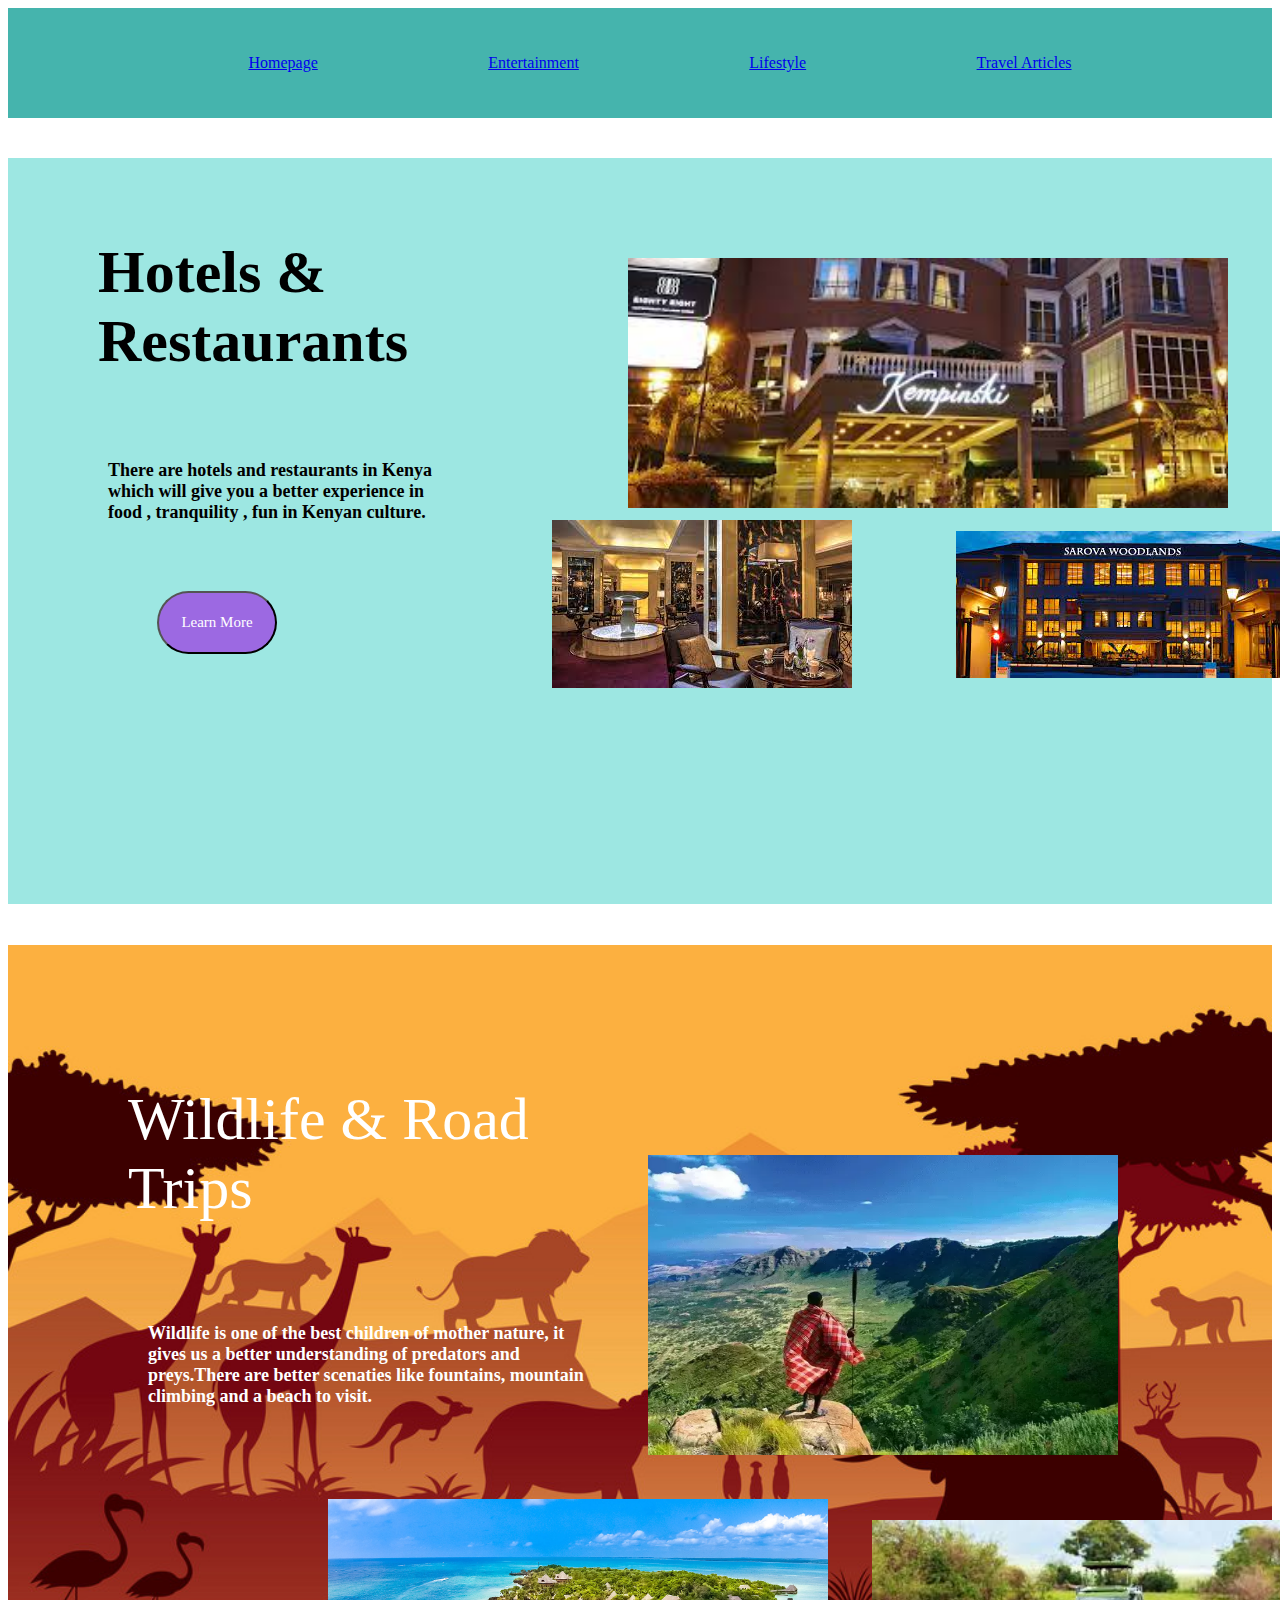
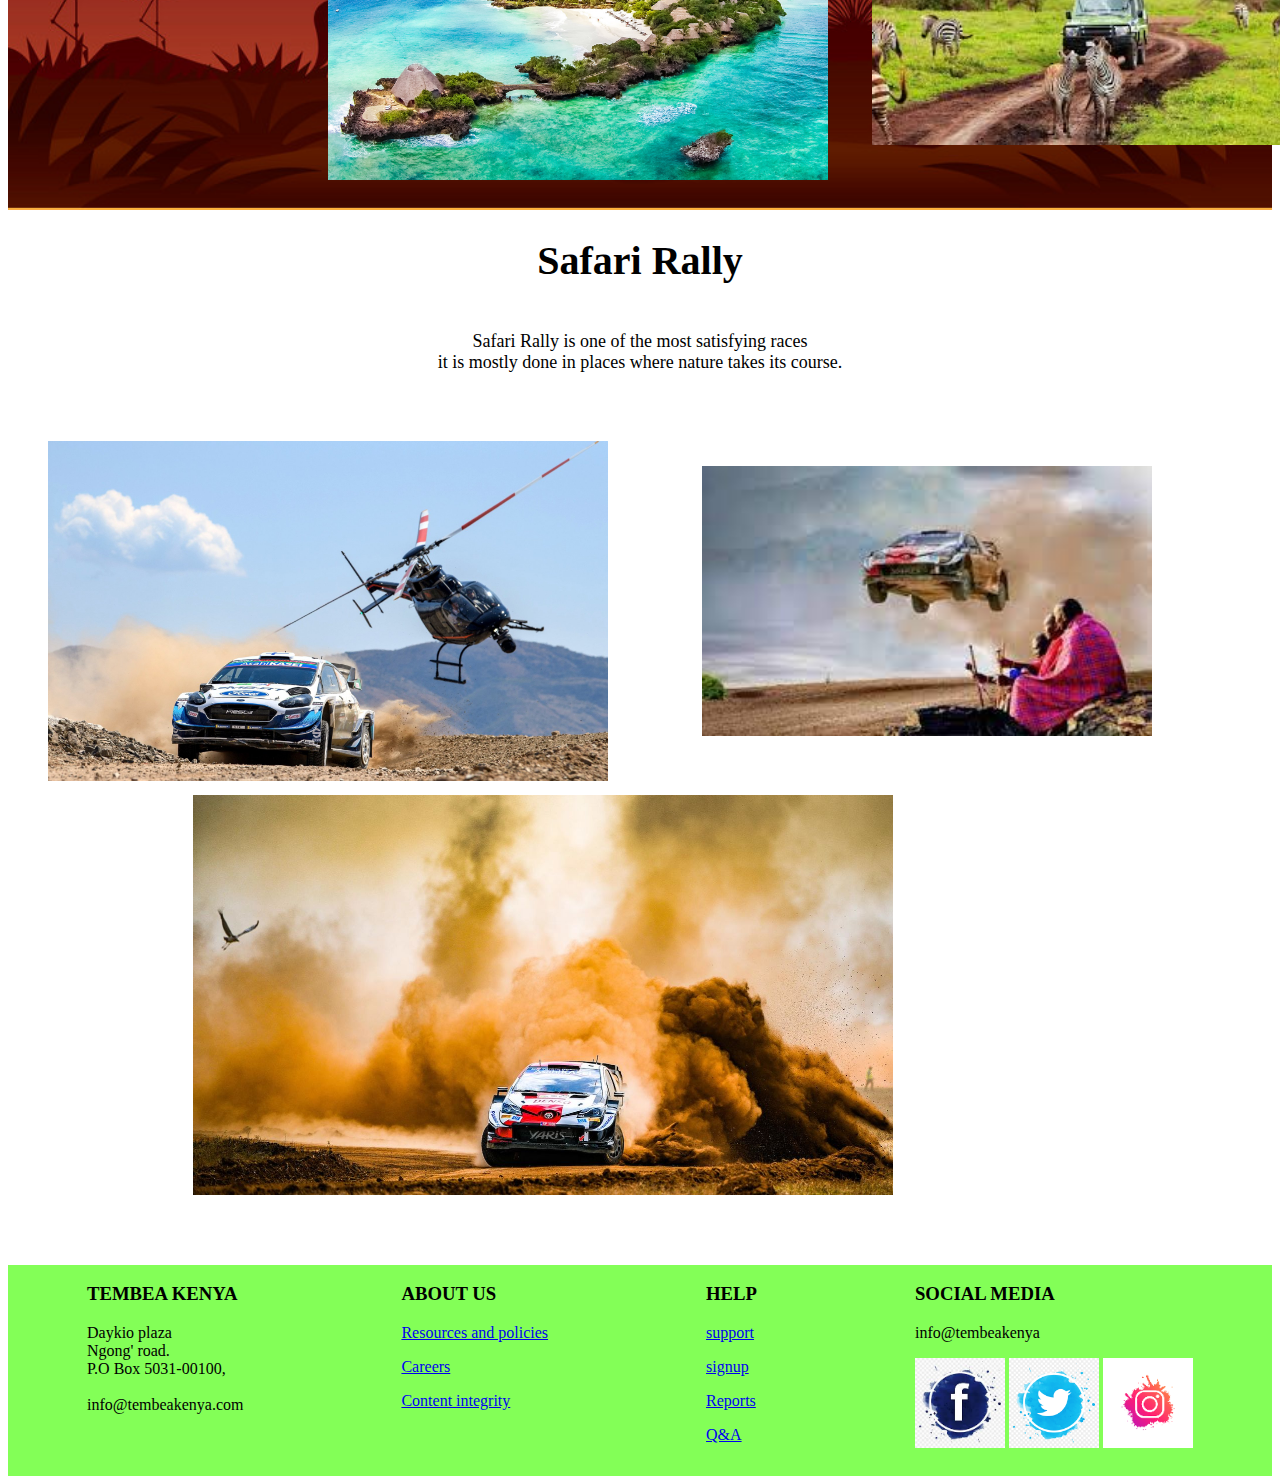
==== commit ac97fe41: "Update index.html" ====
--- a/index.html
+++ b/index.html
@@ -2,7 +2,7 @@
 <head>
     <meta charset="UTF-8">
     <meta name="viewport" content="width=device-width">
-    <link rel="stylesheet" href="index.css">
+    <link rel="stylesheet" href="home.css">
     <title>Tembea Kenya</title>
 </head>
 <body>
--- a/home.css
+++ b/home.css
@@ -0,0 +1,145 @@
+*{
+    font-family: Roboto;
+}
+.header {
+    padding: 30px;
+    background-color: rgba(69, 180, 173, 1);
+    border-right: 0px;
+}
+.header>ul {
+    display: flex;
+    justify-content: space-evenly;
+}
+.list {
+    text-decoration: none;
+    list-style: none;
+}
+.section1 {
+    background-color: rgb(157, 231, 226);
+}
+div>#hotels {
+    position: relative;
+    padding-bottom: 90px;
+    padding-left: 50px;
+    left: 40px;
+    top: 80px;
+    font-size: 60px;
+    height: 200px;
+    width: 500px;
+}
+#image1 {
+    position: relative;
+    right: -620px;
+    bottom: 230px;
+}
+#image3 {
+    position: relative;
+    left: 40px;
+    bottom: 60px;
+}
+#image2 {
+    position: relative;
+    right: 60px;
+    bottom: 50px;
+    width: 300px;
+}
+#paragraph1 {
+    position: relative;
+    left: 100px;
+    bottom: 300px;
+    font-family: Averia Sans Libre;
+    font-style: normal;
+    font-weight: bold;
+    font-size: 18px;
+}
+
+button {
+    position: relative;
+    height: 7vh;
+    width: 120px;
+    border-radius: 15vh;
+    background-color: #9C69E2;
+    color: white;
+    font-size: 15px;
+    bottom: 250px;
+    left: 149px;
+}
+
+#life {
+    background-image: url(./pic/background\ image\ 2.jpg);
+    background-size: cover;
+    background-attachment: scroll;
+    color: white;
+}
+.wildlife {
+    position: relative;
+    bottom: -140px;
+    left: 120px;
+    font-family: Roboto;
+    font-style: normal;
+    font-weight: normal;
+    font-size: 60px;
+}
+#paragraph2 {
+    position: relative;
+    left: 140px;
+    bottom: -200px;
+    font-family: Averia Sans Libre;
+    font-style: normal;
+    font-weight: bold;
+    font-size: 18px;
+}
+#image4 {
+    position: relative;
+    left: 640px;
+    bottom: 70px;
+}
+#image5 {
+    position: relative;
+    left: 390px;
+    bottom: -220px;
+}
+#image6 {
+    position: relative;
+    left: 320px;
+    bottom: 30px;
+}
+#safari {
+    position: relative;
+    text-align: center;
+    font-family: Averia Sans Libre;
+    font-style: normal;
+    font-weight: bold;
+    font-size: 40px;
+}
+#paragraph3 {
+    text-align: center;
+    padding-top: 20px;
+    padding-bottom: 50px;
+    font-family: Roboto;
+    font-style: normal;
+    font-weight: normal;
+    font-size: 18px;
+}
+#image7 {
+    position: relative;
+    left: 40px;
+    top: 0px;
+}
+#image8 {
+    position: relative;
+    left: 130px;
+    top: -45px;
+}
+#image9 {
+    position: relative;
+    top: 10px;
+    left: 185px;
+    padding-bottom: 80px;
+}
+.content-footer {
+    background-color:  #83FF57;
+    display: flex;
+    justify-content: space-around;
+    padding-bottom: 1em;
+}
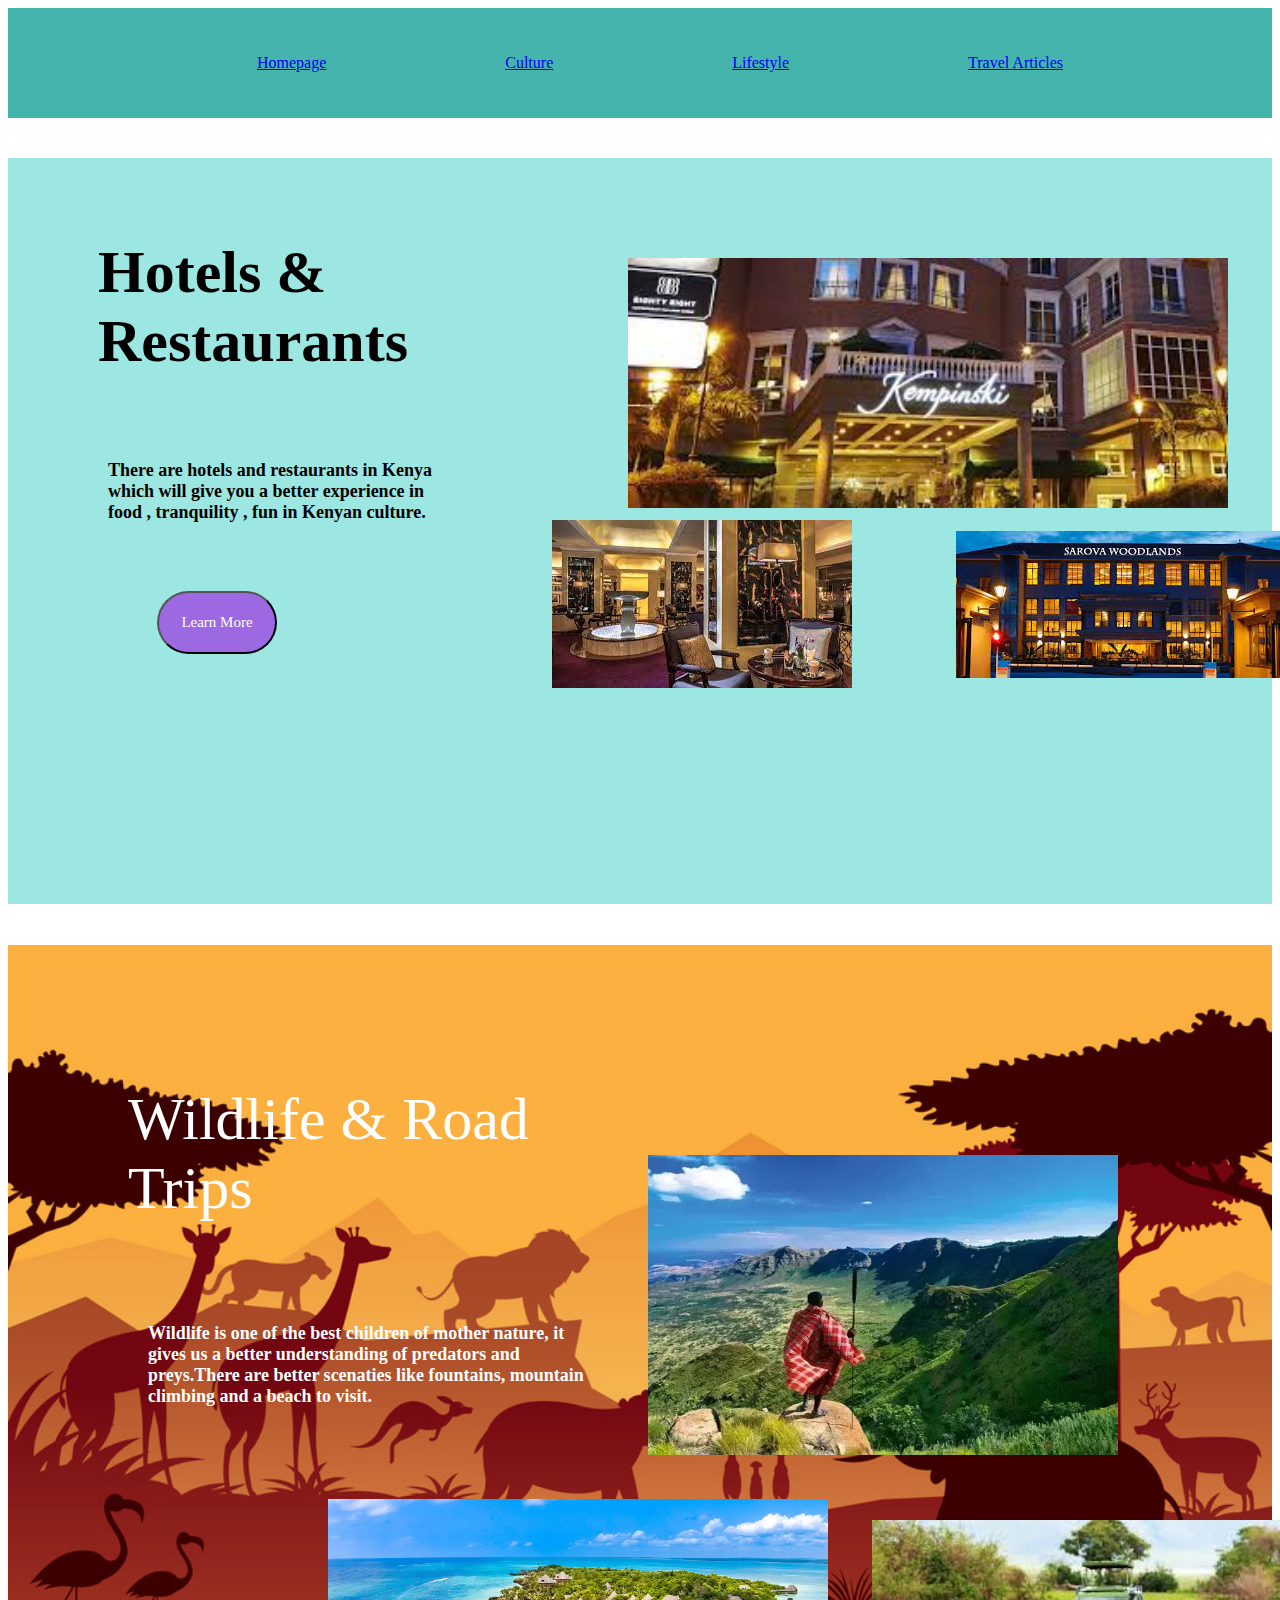
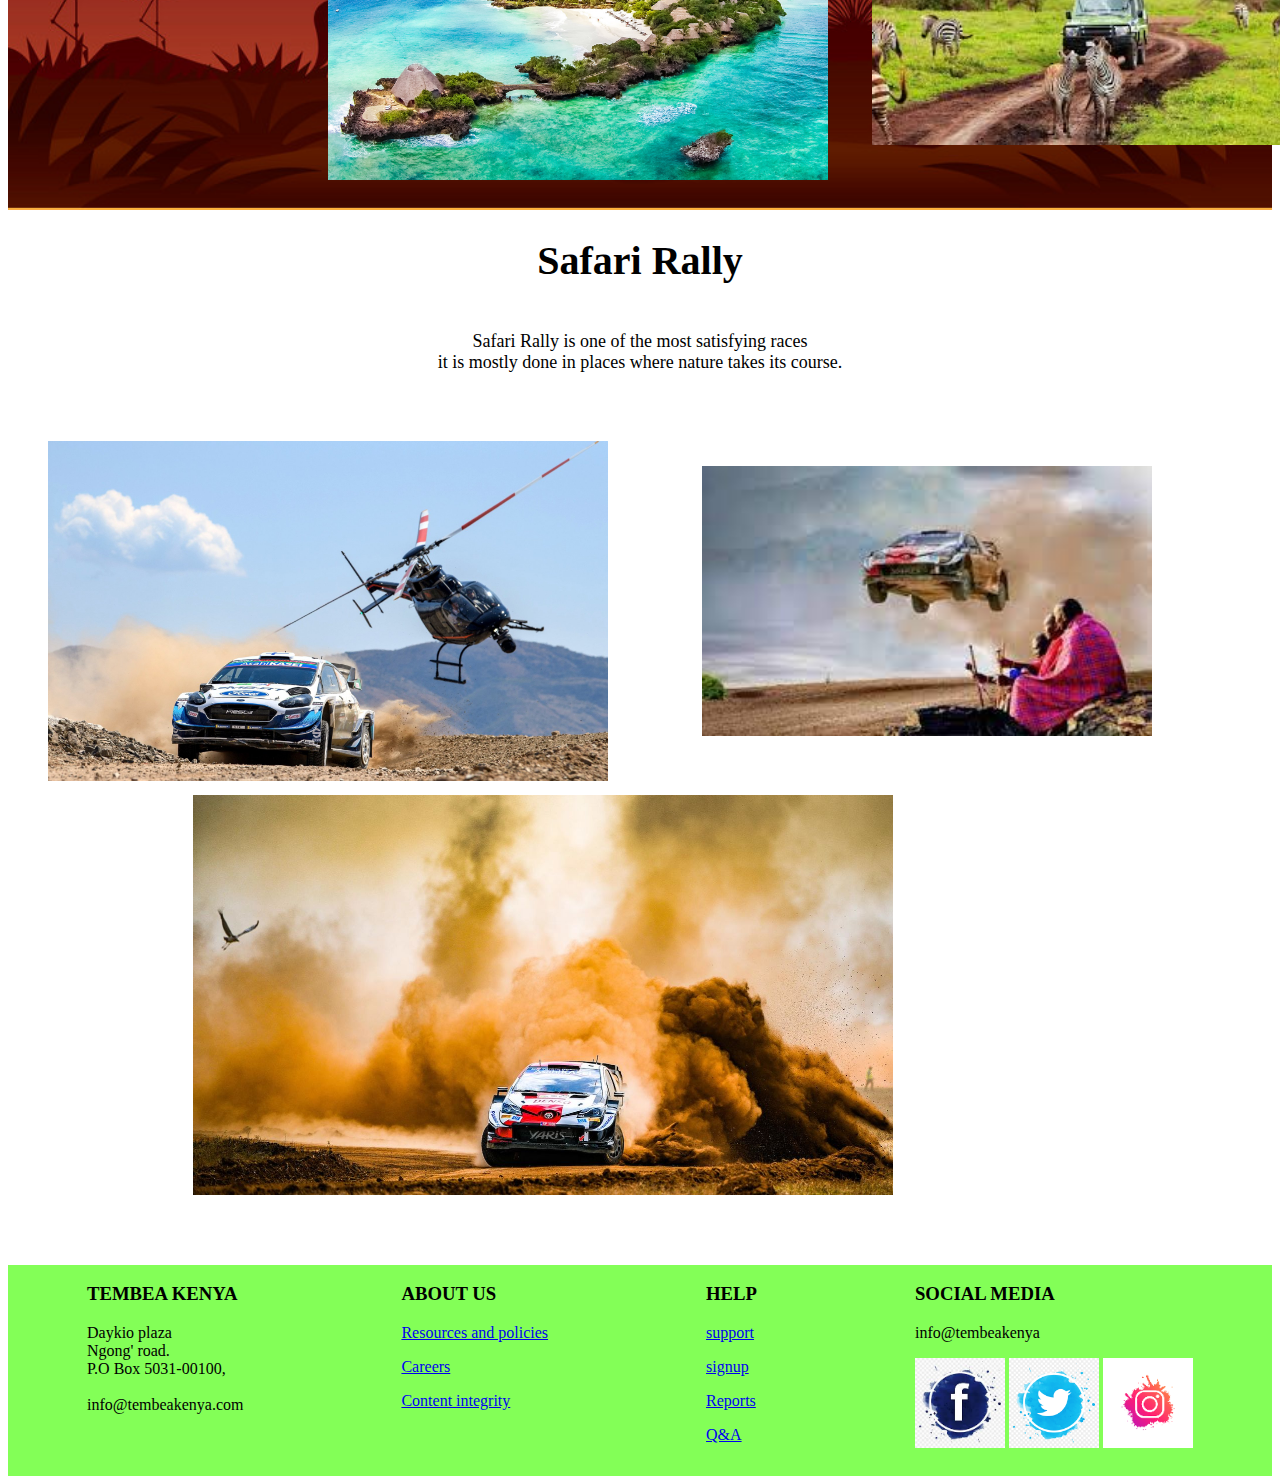
==== commit 69880063: "Update index.html" ====
--- a/index.html
+++ b/index.html
@@ -10,7 +10,7 @@
         <div class="header">
             <ul>
                 <li class="list"><a href="index.html">Homepage</a>
-                <li class="list"><a href="entertainment.html">Entertainment</a></li>
+                <li class="list"><a href="culture.html">Culture</a></li>
                 <li class="list"><a href="lifestyle.html">Lifestyle</a></li>
                 <li class="list"><a href="about.html">Travel Articles</a></li>
             </ul>
